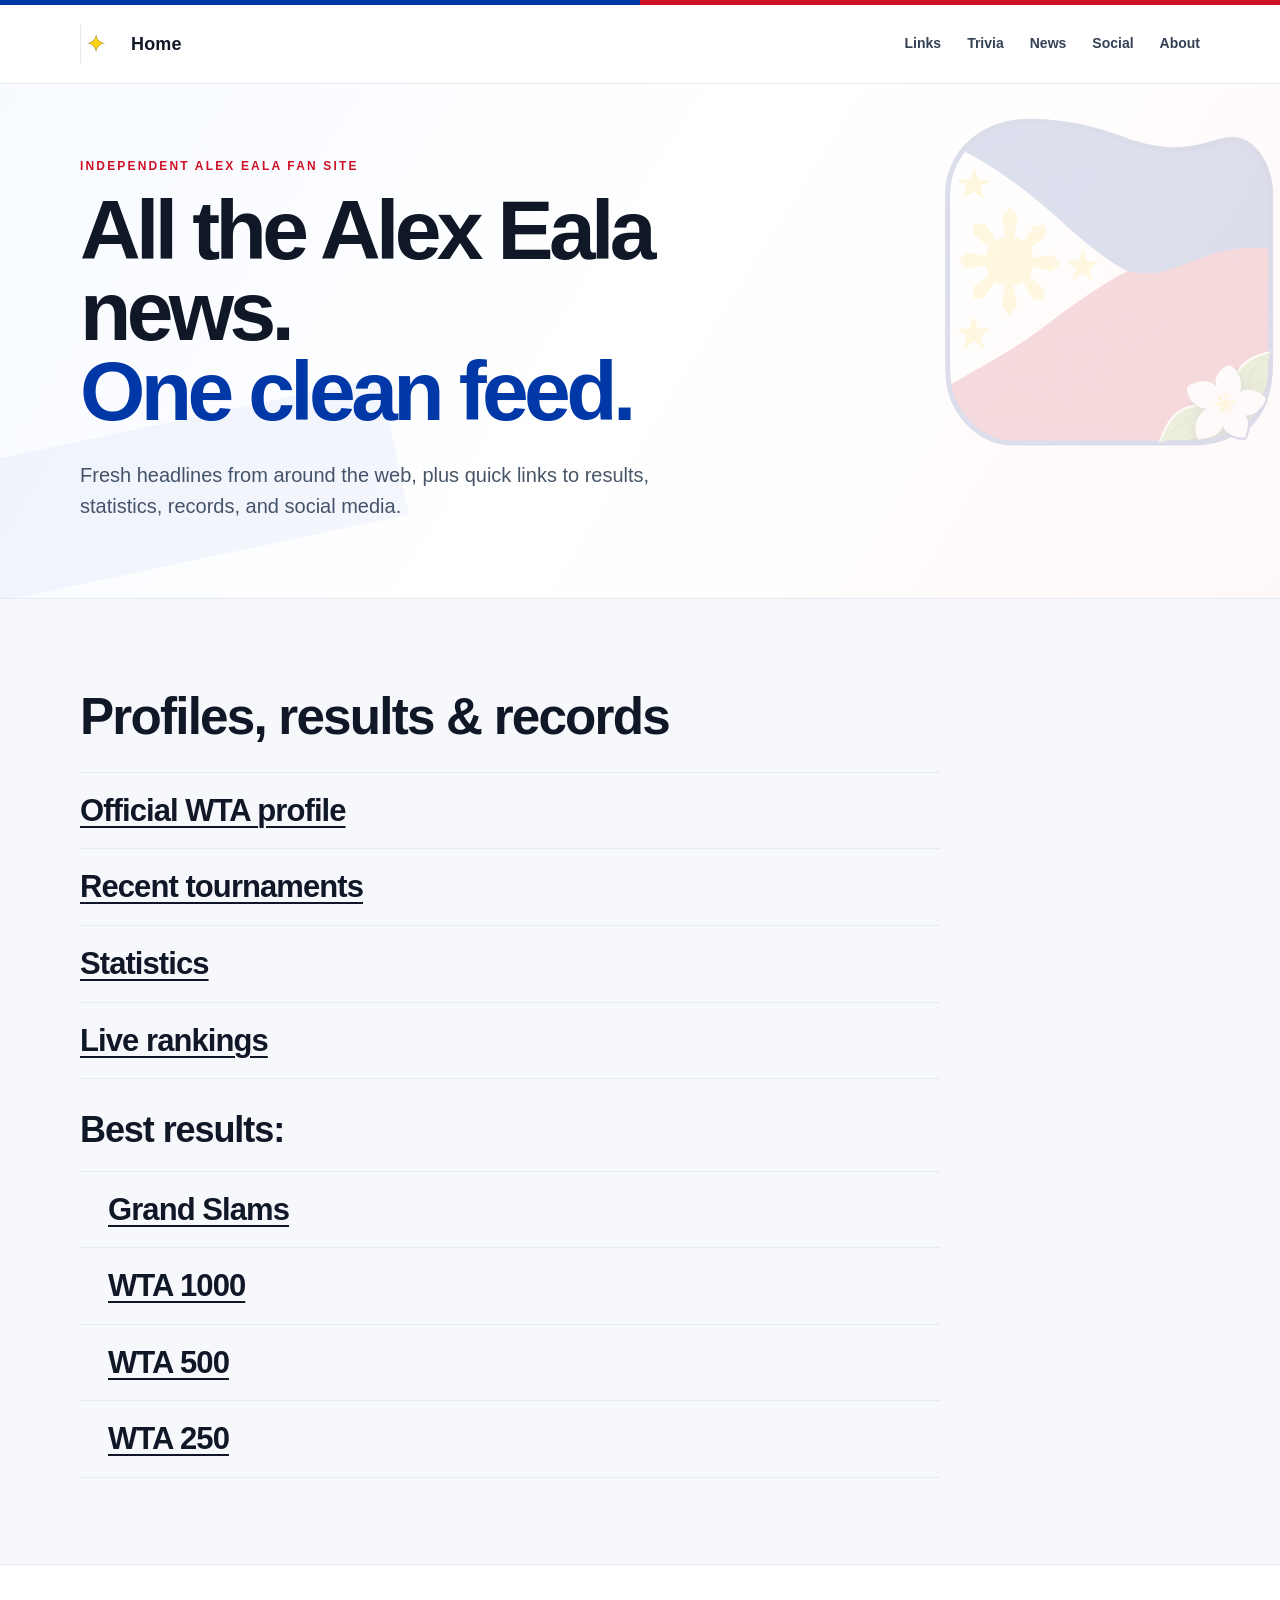
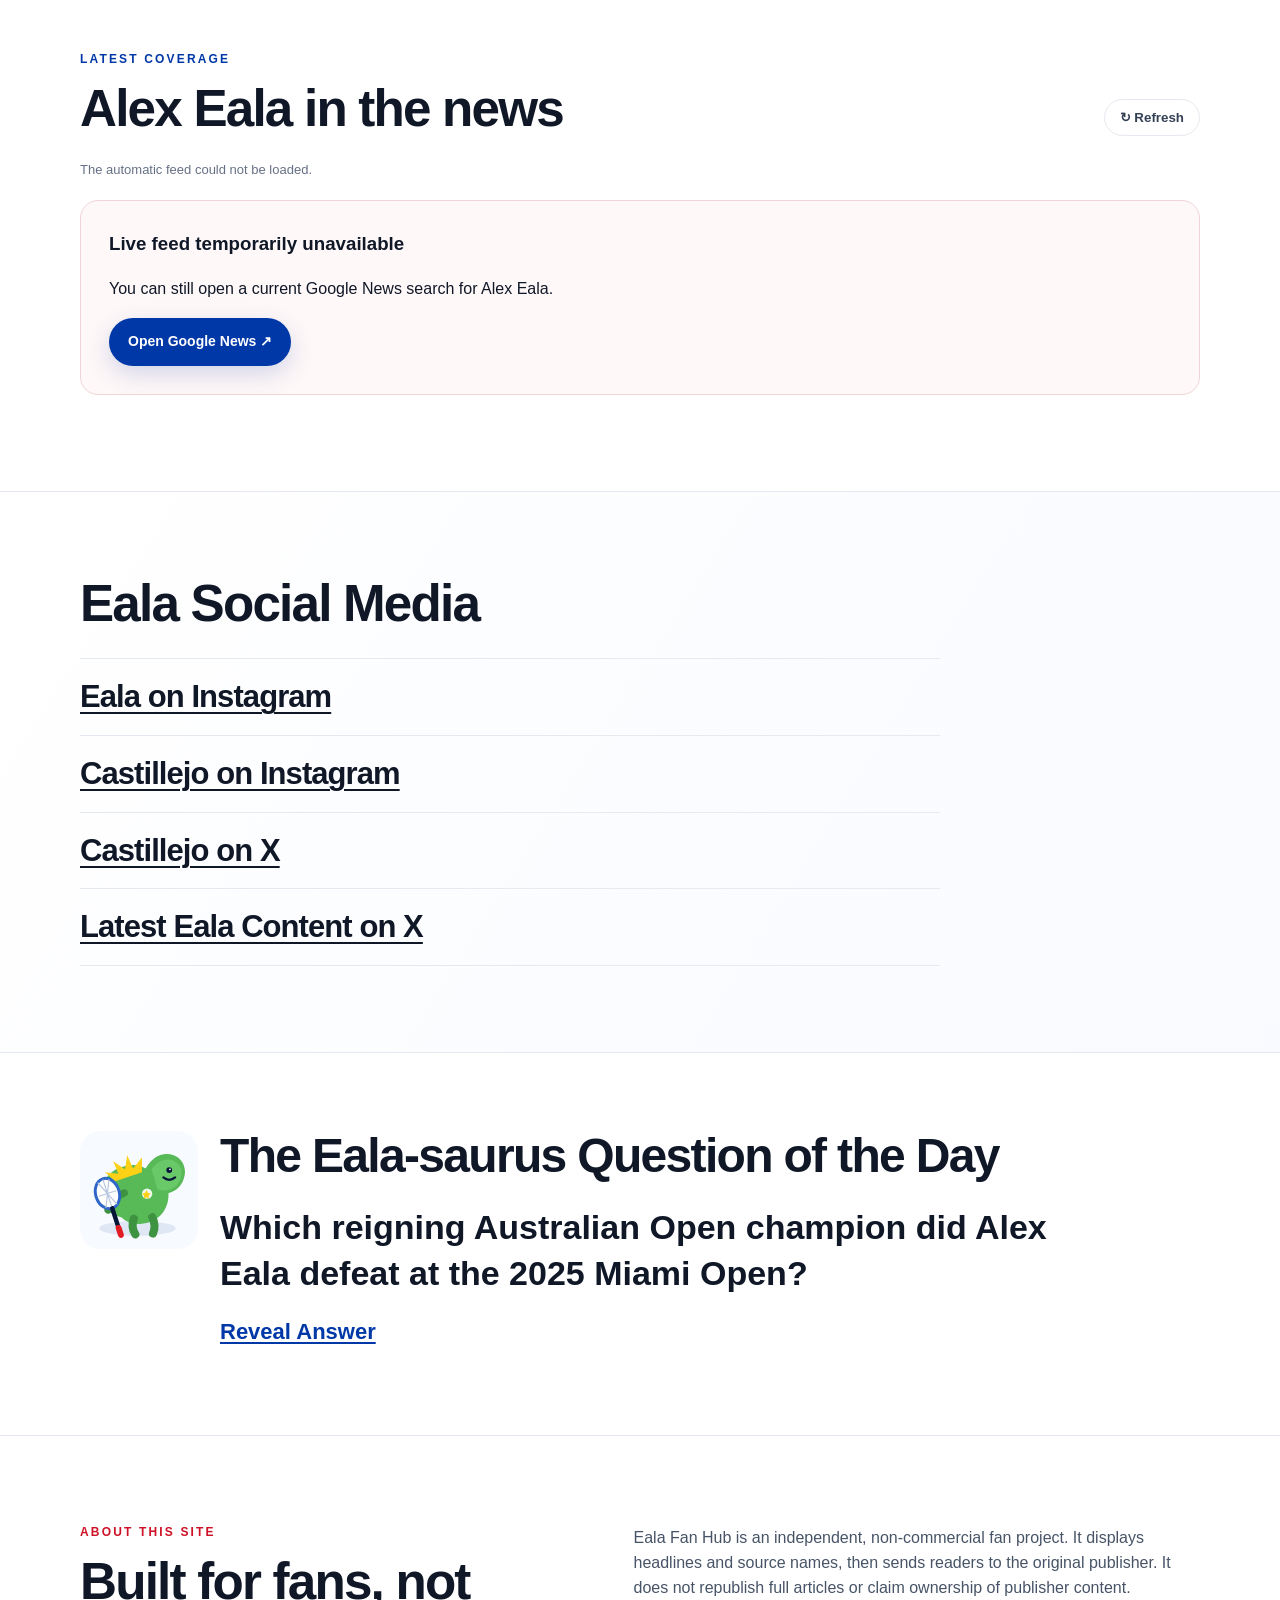
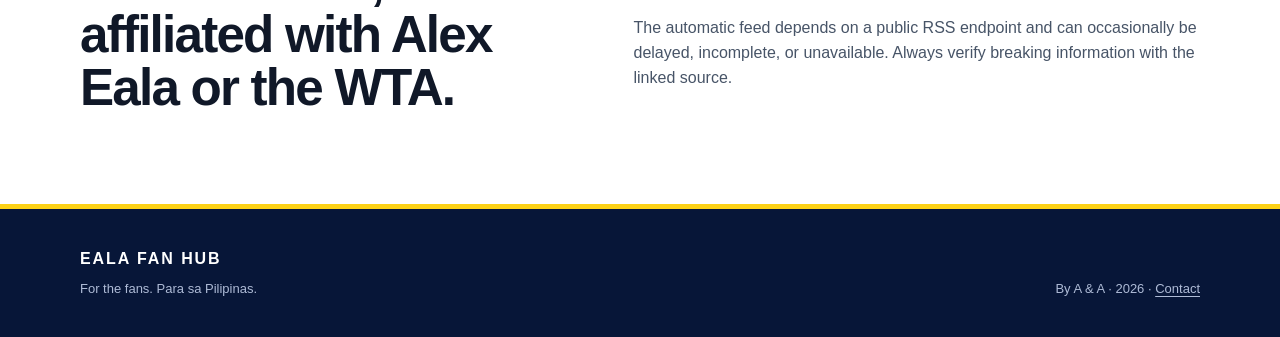
==== index.html @ ad9c4781 "Add files via upload saurus" ====
<!doctype html>
<html lang="en">
<head>
  <meta charset="utf-8" />
  <meta name="viewport" content="width=device-width, initial-scale=1" />
  <meta name="theme-color" content="#0038A8" />
  <meta name="description" content="Eala Fan Hub — an independent, mobile-friendly fan site for Alex Eala news, results, statistics, records, and social links." />
  <meta property="og:title" content="Eala Fan Hub" />
  <meta property="og:description" content="Alex Eala resources and the latest headlines, refreshed automatically." />
  <meta property="og:type" content="website" />
  <title>Eala Fan Hub — Alex Eala News</title>
  <link rel="icon" href="eala-matte-flag-sampaguita-64.png?v=16" type="image/png" sizes="64x64" />
  <link rel="shortcut icon" href="eala-matte-flag-sampaguita-v16.ico?v=16" type="image/x-icon" />
  <link rel="apple-touch-icon" href="eala-matte-flag-sampaguita-180.png?v=16" sizes="180x180" />
  <link rel="manifest" href="site.webmanifest" />
  <link rel="stylesheet" href="styles.css?v=20261027-12" />
</head>
<body>
  <a class="skip-link" href="#main">Skip to content</a>

  <header class="site-header">
    <div class="flag-bar" aria-hidden="true"><span></span><span></span></div>
    <div class="wrap nav-wrap">
      <a class="brand" href="#top" aria-label="Home">
        <span class="brand-mark" aria-hidden="true"><span class="sun">✦</span></span>
        <span class="home-label"><strong>Home</strong></span>
      </a>
      <nav aria-label="Primary navigation">
        <a href="#resources">Links</a>
        <a href="#trivia">Trivia</a>
        <a href="#news">News</a>
        <a href="#social">Social</a>
        <a href="#about">About</a>
      </nav>
    </div>
  </header>

  <main id="main">
    <section class="hero" id="top">
      <div class="wrap hero-grid hero-grid-single">
        <div class="hero-copy">
          <p class="eyebrow">INDEPENDENT ALEX EALA FAN SITE</p>
          <h1>All the Alex Eala news.<br><span>One clean feed.</span></h1>
          <p class="lede">Fresh headlines from around the web, plus quick links to results, statistics, records, and social media.</p>
        </div>
      </div>
    </section>

    <section class="resources-section" id="resources">
      <div class="wrap">
        <div class="section-heading compact">
          <h2>Profiles, results &amp; records</h2>
        </div>

        <div class="simple-link-list resource-links" aria-label="Alex Eala profiles, results and records">
          <a href="https://www.wtatennis.com/players/330332/alexandra-eala" target="_blank" rel="noopener noreferrer">Official WTA profile</a>
          <a href="https://www.espn.com/tennis/player/results/_/id/7759/alexandra-eala" target="_blank" rel="noopener noreferrer">Recent tournaments</a>
          <a href="https://www.wtatennis.com/players/330332/alexandra-eala/stats#main-content" target="_blank" rel="noopener noreferrer">Statistics</a>
          <a href="https://live-tennis.eu/en/wta-live-ranking" target="_blank" rel="noopener noreferrer">Live rankings</a>
          <div class="simple-link-label">Best results:</div>
          <a class="result-level" href="https://www.wtatennis.com/players/330332/alexandra-eala/record" target="_blank" rel="noopener noreferrer">Grand Slams</a>
          <a class="result-level" href="https://www.wtatennis.com/players/330332/alexandra-eala/record?level=wta-1000" target="_blank" rel="noopener noreferrer">WTA 1000</a>
          <a class="result-level" href="https://www.wtatennis.com/players/330332/alexandra-eala/record?level=wta-500" target="_blank" rel="noopener noreferrer">WTA 500</a>
          <a class="result-level" href="https://www.wtatennis.com/players/330332/alexandra-eala/record?level=wta-250" target="_blank" rel="noopener noreferrer">WTA 250</a>
        </div>
      </div>
    </section>

    <section class="news-section" id="news">
      <div class="wrap">
        <div class="section-heading">
          <div>
            <p class="eyebrow blue">LATEST COVERAGE</p>
            <h2>Alex Eala in the news</h2>
          </div>
          <button class="refresh" id="refresh-button" type="button" aria-label="Refresh news">↻ Refresh</button>
        </div>

        <div class="feed-meta" id="feed-meta" aria-live="polite">Fetching the latest headlines…</div>
        <div class="news-grid" id="news-grid" aria-live="polite" aria-busy="true"></div>

        <div class="feed-fallback" id="feed-fallback" hidden>
          <h3>Live feed temporarily unavailable</h3>
          <p>You can still open a current Google News search for Alex Eala.</p>
          <a class="button primary" href="https://news.google.com/search?q=%22Alex%20Eala%22&hl=en-US&gl=US&ceid=US%3Aen" target="_blank" rel="noopener noreferrer">Open Google News ↗</a>
        </div>
      </div>
    </section>

    <section class="social-section simple-social-section" id="social">
      <div class="wrap">
        <div class="section-heading compact">
          <h2>Eala Social Media</h2>
        </div>
        <div class="simple-link-list social-link-list" aria-label="Eala social media">
          <a href="https://www.instagram.com/alex.eala/?hl=en" target="_blank" rel="noopener noreferrer">Eala on Instagram</a>
          <a href="https://www.instagram.com/dyancastillejo/?hl=en" target="_blank" rel="noopener noreferrer">Castillejo on Instagram</a>
          <a href="https://x.com/DYANCASTILLEJO?lang=en" target="_blank" rel="noopener noreferrer">Castillejo on X</a>
          <a href="https://x.com/search?q=eala&amp;src=typed_query&amp;f=live" target="_blank" rel="noopener noreferrer">Latest Eala Content on X</a>
        </div>
      </div>
    </section>


    <section class="daily-trivia-section" id="trivia">
      <div class="wrap daily-trivia-layout">
        <img class="eala-saurus" src="eala-saurus.svg" alt="Eala-saurus mascot">
        <div class="daily-trivia-copy">
          <h2>The Eala-saurus Question of the Day</h2>
          <p class="daily-trivia-question" id="daily-trivia-question"></p>
          <button class="daily-trivia-reveal" id="daily-trivia-reveal" type="button" aria-live="polite">Reveal Answer</button>
        </div>
      </div>
    </section>

    <section class="about-section" id="about">
      <div class="wrap about-grid">
        <div>
          <p class="eyebrow red">ABOUT THIS SITE</p>
          <h2>Built for fans, not affiliated with Alex Eala or the WTA.</h2>
        </div>
        <div class="about-copy">
          <p>Eala Fan Hub is an independent, non-commercial fan project. It displays headlines and source names, then sends readers to the original publisher. It does not republish full articles or claim ownership of publisher content.</p>
          <p>The automatic feed depends on a public RSS endpoint and can occasionally be delayed, incomplete, or unavailable. Always verify breaking information with the linked source.</p>
        </div>
      </div>
    </section>
  </main>

  <footer>
    <div class="wrap footer-grid">
      <div><strong>EALA FAN HUB</strong><p>For the fans. Para sa Pilipinas.</p></div>
      <p>By A &amp; A · <span id="year"></span> · <a href="mailto:AandA.AlexForever@outlook.com">Contact</a></p>
    </div>
  </footer>

  <noscript><div class="noscript">JavaScript is required for the automatic news feed. <a href="https://news.google.com/search?q=%22Alex%20Eala%22">Open Google News instead.</a></div></noscript>
  <script src="app.js?v=20261027-12" defer></script>
</body>
</html>
---- styles.css ----
:root {
  --blue: #0038A8;
  --blue-dark: #00246d;
  --red: #CE1126;
  --yellow: #FCD116;
  --white: #ffffff;
  --ink: #101828;
  --muted: #667085;
  --line: #e6e9ef;
  --surface: #f6f8fb;
  --shadow: 0 16px 50px rgba(16, 24, 40, .10);
  --radius: 22px;
}
* { box-sizing: border-box; }
html { scroll-behavior: smooth; }
body { margin: 0; font-family: Inter, ui-sans-serif, -apple-system, BlinkMacSystemFont, "Segoe UI", sans-serif; color: var(--ink); background: var(--white); line-height: 1.55; }
a { color: inherit; }
.wrap { width: min(1120px, calc(100% - 36px)); margin: 0 auto; }
.skip-link { position: absolute; left: -999px; top: 10px; background: white; padding: 10px 14px; z-index: 100; }
.skip-link:focus { left: 10px; }
.flag-bar { height: 5px; display: grid; grid-template-columns: 1fr 1fr; }
.flag-bar span:first-child { background: var(--blue); }
.flag-bar span:last-child { background: var(--red); }
.site-header { position: sticky; top: 0; z-index: 20; background: rgba(255,255,255,.94); backdrop-filter: blur(12px); border-bottom: 1px solid rgba(230,233,239,.8); }
.nav-wrap { height: 78px; display: flex; align-items: center; justify-content: space-between; gap: 20px; }
.brand { display: inline-flex; align-items: center; gap: 11px; text-decoration: none; }
.brand-mark { width: 40px; height: 40px; display: grid; place-items: center; background: white; clip-path: polygon(0 0, 100% 50%, 0 100%); border: 1px solid var(--line); }
.sun { color: var(--yellow); font-size: 24px; transform: translateX(-4px); text-shadow: 0 0 0 #000; }
.brand strong { display: block; letter-spacing: .14em; font-size: 16px; line-height: 1; }
.brand small { display: block; color: var(--muted); font-weight: 700; letter-spacing: .22em; font-size: 8px; margin-top: 5px; }
nav { display: flex; gap: 26px; }
nav a { text-decoration: none; color: #344054; font-size: 14px; font-weight: 700; }
nav a:hover { color: var(--blue); }
.hero { background: linear-gradient(122deg, #f7faff 0%, #fff 50%, #fff8f8 100%); border-bottom: 1px solid var(--line); overflow: hidden; }
.hero-grid { min-height: 575px; display: grid; grid-template-columns: 1.3fr .7fr; align-items: center; gap: 70px; padding: 76px 0; position: relative; }
.hero-grid::before { content: ""; position: absolute; width: 330px; height: 330px; right: -74px; top: 34px; background: url("eala-matte-flag-sampaguita-512.png") center/contain no-repeat; opacity: .14; filter: saturate(.75) brightness(1.12); }
.hero-grid::after { content: ""; position: absolute; width: 500px; height: 140px; background: var(--blue); opacity: .04; transform: rotate(-12deg); left: -180px; bottom: 30px; }
.eyebrow { margin: 0 0 18px; color: var(--red); font-size: 12px; line-height: 1; font-weight: 900; letter-spacing: .18em; }
.eyebrow.blue { color: var(--blue); }
.eyebrow.yellow { color: #9a7200; }
.eyebrow.red { color: var(--red); }
h1 { margin: 0; font-size: clamp(46px, 7vw, 84px); line-height: .96; letter-spacing: -.055em; max-width: 800px; }
h1 span { color: var(--blue); }
.lede { max-width: 650px; font-size: 20px; color: #475467; margin: 28px 0 0; }
.hero-actions { display: flex; flex-wrap: wrap; gap: 12px; margin-top: 32px; }
.button { display: inline-flex; align-items: center; justify-content: center; min-height: 48px; padding: 0 18px; border-radius: 999px; text-decoration: none; font-weight: 800; font-size: 14px; border: 1px solid transparent; cursor: pointer; }
.button.primary { background: var(--blue); color: white; box-shadow: 0 8px 24px rgba(0,56,168,.18); }
.button.primary:hover { background: var(--blue-dark); }
.button.secondary { background: white; border-color: var(--line); color: #344054; }
.hero-card { position: relative; z-index: 2; background: white; border: 1px solid var(--line); border-radius: var(--radius); box-shadow: var(--shadow); padding: 22px; }
.hero-card-top { display: flex; align-items: center; gap: 9px; padding-bottom: 18px; border-bottom: 1px solid var(--line); font-size: 11px; letter-spacing: .12em; }
.live-dot { width: 9px; height: 9px; border-radius: 50%; background: #12b76a; box-shadow: 0 0 0 4px rgba(18,183,106,.12); }
.status { margin-left: auto; color: var(--muted); letter-spacing: 0; font-weight: 700; }
.hero-stat { display: flex; justify-content: space-between; align-items: baseline; gap: 20px; padding: 18px 0; border-bottom: 1px solid var(--line); }
.hero-stat span { color: var(--muted); font-size: 13px; }
.hero-stat strong { font-size: 16px; text-align: right; }
.hero-card p { margin: 18px 0 0; color: var(--muted); font-size: 12px; }
.news-section { padding: 88px 0 96px; }
.section-heading { display: flex; justify-content: space-between; align-items: end; gap: 20px; margin-bottom: 24px; }
.section-heading.compact { margin-bottom: 28px; }
h2 { margin: 0; font-size: clamp(32px, 4vw, 52px); line-height: 1.03; letter-spacing: -.035em; }
.refresh { border: 1px solid var(--line); background: white; border-radius: 999px; padding: 10px 15px; color: #344054; font-weight: 800; cursor: pointer; }
.refresh:hover { border-color: #cbd1da; }
.refresh:disabled { opacity: .5; cursor: progress; }
.feed-meta { color: var(--muted); font-size: 13px; padding-bottom: 20px; }
.news-grid { display: grid; grid-template-columns: repeat(3, 1fr); gap: 18px; }
.news-card { display: flex; min-height: 255px; flex-direction: column; border: 1px solid var(--line); border-radius: 18px; padding: 22px; text-decoration: none; background: white; transition: transform .18s ease, box-shadow .18s ease, border-color .18s ease; }
.news-card:hover { transform: translateY(-3px); box-shadow: 0 14px 34px rgba(16,24,40,.09); border-color: #d2d6dc; }
.news-card .source { color: var(--blue); font-weight: 900; text-transform: uppercase; letter-spacing: .1em; font-size: 10px; }
.news-card h3 { margin: 15px 0 20px; font-size: 20px; line-height: 1.25; letter-spacing: -.02em; }
.news-card .card-footer { margin-top: auto; display: flex; justify-content: space-between; gap: 10px; align-items: end; color: var(--muted); font-size: 12px; }
.news-card .arrow { color: var(--red); font-size: 18px; font-weight: 900; }
.skeleton { min-height: 255px; border-radius: 18px; background: linear-gradient(90deg,#f3f4f6 25%,#fafafa 37%,#f3f4f6 63%); background-size: 400% 100%; animation: shimmer 1.4s ease infinite; }
@keyframes shimmer { 0% { background-position: 100% 0; } 100% { background-position: 0 0; } }
.feed-fallback { border: 1px solid #f0d5d8; background: #fff8f8; border-radius: 18px; padding: 28px; }
.feed-fallback h3 { margin-top: 0; }
.official-section { padding: 88px 0; background: var(--surface); border-top: 1px solid var(--line); border-bottom: 1px solid var(--line); }
.link-grid { display: grid; grid-template-columns: repeat(3,1fr); gap: 18px; }
.source-card { background: white; border: 1px solid var(--line); border-radius: 18px; padding: 22px; text-decoration: none; }
.source-card span { color: var(--red); font-size: 10px; font-weight: 900; letter-spacing: .14em; }
.source-card strong, .source-card em { display: block; }
.source-card strong { margin-top: 22px; font-size: 20px; }
.source-card em { color: var(--muted); margin-top: 5px; font-style: normal; font-size: 13px; }
.about-section { padding: 90px 0; }
.about-grid { display: grid; grid-template-columns: .9fr 1.1fr; gap: 90px; align-items: start; }
.about-copy { font-size: 16px; color: #475467; }
.about-copy p:first-child { margin-top: 0; }
footer { background: #071638; color: white; padding: 38px 0; border-top: 5px solid var(--yellow); }
.footer-grid { display: flex; justify-content: space-between; gap: 30px; align-items: end; }
footer strong { letter-spacing: .12em; }
footer p { color: #aebbd6; margin: 7px 0 0; font-size: 13px; }
.noscript { position: fixed; bottom: 0; width: 100%; background: #fff3cd; padding: 12px; text-align: center; z-index: 50; }
@media (max-width: 820px) {
  nav { display: none; }
  .hero-grid { grid-template-columns: 1fr; gap: 38px; min-height: 0; padding: 62px 0; }
  .hero-card { max-width: 520px; }
  .news-grid, .link-grid { grid-template-columns: 1fr 1fr; }
  .about-grid { grid-template-columns: 1fr; gap: 30px; }
}
@media (max-width: 560px) {
  .wrap { width: min(100% - 28px, 1120px); }
  .nav-wrap { height: 68px; }
  h1 { font-size: 48px; }
  .lede { font-size: 17px; }
  .hero-actions .button { width: 100%; }
  .hero-card { padding: 18px; }
  .news-section, .official-section, .about-section { padding: 64px 0; }
  .section-heading { align-items: center; }
  .news-grid, .link-grid { grid-template-columns: 1fr; }
  .news-card { min-height: 220px; }
  .footer-grid { display: block; }
  .footer-grid > p { margin-top: 22px; }
}

/* 2026-10 layout update */
.hero-grid-single { grid-template-columns: 1fr; min-height: 470px; max-width: 1120px; }
.hero-grid-single .hero-copy { max-width: 900px; }
.resources-section { padding: 78px 0 86px; background: var(--surface); border-bottom: 1px solid var(--line); }
.resource-grid { display: grid; grid-template-columns: repeat(3, 1fr); gap: 18px; }
.resource-card, .social-card { display: flex; flex-direction: column; min-height: 170px; background: white; border: 1px solid var(--line); border-radius: 18px; padding: 22px; text-decoration: none; transition: transform .18s ease, box-shadow .18s ease, border-color .18s ease; }
.resource-card:hover, .social-card:hover { transform: translateY(-3px); box-shadow: 0 14px 34px rgba(16,24,40,.09); border-color: #d2d6dc; }
.resource-kicker, .social-card span { color: var(--blue); font-size: 10px; font-weight: 900; letter-spacing: .14em; }
.resource-card strong, .resource-card em, .social-card strong, .social-card em { display: block; }
.resource-card strong, .social-card strong { margin-top: 20px; font-size: 20px; line-height: 1.25; }
.resource-card em, .social-card em { color: var(--muted); margin-top: auto; padding-top: 10px; font-style: normal; font-size: 13px; }
.record-group { margin-top: 26px; padding: 24px; background: white; border: 1px solid var(--line); border-radius: 18px; }
.record-label { margin: 0 0 16px; color: var(--ink); font-size: 16px; font-weight: 900; }
.record-links { display: grid; grid-template-columns: repeat(4, 1fr); gap: 10px; }
.record-links a { display: flex; flex-direction: column; gap: 6px; padding: 14px 15px; border-radius: 12px; background: #f8fafc; border: 1px solid var(--line); text-decoration: none; }
.record-links a:hover { border-color: #cbd1da; background: white; }
.record-links span { font-weight: 800; }
.record-links strong { color: var(--blue); font-size: 12px; }
.social-section { padding: 86px 0; background: linear-gradient(122deg, #fff 0%, #f8faff 100%); border-top: 1px solid var(--line); border-bottom: 1px solid var(--line); }
.social-grid { display: grid; grid-template-columns: repeat(4, 1fr); gap: 18px; }
.social-card span { color: var(--red); }

@media (max-width: 820px) {
  .resource-grid { grid-template-columns: 1fr 1fr; }
  .record-links { grid-template-columns: 1fr 1fr; }
  .social-grid { grid-template-columns: 1fr 1fr; }
}

@media (max-width: 560px) {
  .hero-grid-single { min-height: 0; }
  .resources-section, .social-section { padding: 64px 0; }
  .resource-grid, .record-links, .social-grid { grid-template-columns: 1fr; }
  .resource-card, .social-card { min-height: 150px; }
}

/* 2026-10 simplified links + news reliability update */
#resources, #news, #about { scroll-margin-top: 96px; }
.resources-section { padding-top: 92px; }
.simple-link-list {
  max-width: 760px;
  display: flex;
  flex-direction: column;
  border-top: 1px solid var(--line);
}
.simple-link-list a,
.simple-link-label {
  display: block;
  padding: 17px 0;
  border-bottom: 1px solid var(--line);
  font-size: clamp(21px, 2.3vw, 28px);
  line-height: 1.2;
  font-weight: 800;
  letter-spacing: -.02em;
}
.simple-link-list a {
  color: var(--ink);
  text-decoration: none;
}
.simple-link-list a:hover {
  color: var(--blue);
  text-decoration: underline;
  text-underline-offset: 4px;
}
.simple-link-label {
  color: var(--muted);
  font-weight: 900;
  padding-top: 26px;
}
@media (max-width: 560px) {
  #resources, #news, #about { scroll-margin-top: 80px; }
  .resources-section { padding-top: 72px; }
  .simple-link-list a,
  .simple-link-label { padding: 15px 0; }
}

/* 2026-10-23 larger, heavier link lists */
.simple-link-list {
  max-width: 860px;
}
.simple-link-list a,
.simple-link-label {
  padding: 20px 0;
  font-size: clamp(26px, 3vw, 36px);
  line-height: 1.15;
  font-weight: 900;
  letter-spacing: -0.03em;
}
.simple-link-label {
  color: var(--ink);
  padding-top: 30px;
}
@media (max-width: 560px) {
  .simple-link-list a,
  .simple-link-label {
    padding: 17px 0;
    font-size: clamp(23px, 7vw, 30px);
  }
}


/* 2026-10-23 v5: underlined resources, indented tournament records, social section */
#social { scroll-margin-top: 96px; }
.resource-links a {
  text-decoration: underline;
  text-decoration-thickness: 2px;
  text-underline-offset: 5px;
}
.resource-links a.result-level {
  padding-left: 28px;
}
.simple-social-section {
  padding: 86px 0;
  background: linear-gradient(122deg, #fff 0%, #f8faff 100%);
  border-top: 1px solid var(--line);
  border-bottom: 1px solid var(--line);
}
.social-link-list a {
  font-weight: 900;
}
@media (max-width: 560px) {
  #social { scroll-margin-top: 80px; }
  .resource-links a.result-level { padding-left: 20px; }
  .simple-social-section { padding: 64px 0; }
}


/* 2026-10-23 v6: compact link typography, underlined social links, mobile navigation */
.home-label strong {
  display: block;
  letter-spacing: .01em;
  font-size: 18px;
  line-height: 1;
}
.resource-links a,
.social-link-list a {
  font-size: clamp(23px, 2.6vw, 31px);
  font-weight: 850;
}
.social-link-list a {
  text-decoration: underline;
  text-decoration-thickness: 2px;
  text-underline-offset: 5px;
}
@media (max-width: 820px) {
  nav {
    display: flex;
    gap: 16px;
    overflow-x: auto;
    white-space: nowrap;
    scrollbar-width: none;
    -ms-overflow-style: none;
  }
  nav::-webkit-scrollbar { display: none; }
  .nav-wrap {
    gap: 14px;
  }
  .brand {
    flex: 0 0 auto;
  }
  nav a {
    flex: 0 0 auto;
    font-size: 13px;
  }
}
@media (max-width: 560px) {
  .nav-wrap {
    width: min(100% - 18px, 1120px);
    height: 68px;
    gap: 10px;
  }
  .brand-mark {
    width: 32px;
    height: 32px;
  }
  .sun {
    font-size: 20px;
  }
  .home-label strong {
    font-size: 15px;
  }
  nav {
    gap: 12px;
    min-width: 0;
  }
  nav a {
    font-size: 12px;
  }
  .resource-links a,
  .social-link-list a,
  .simple-link-label {
    font-size: clamp(21px, 6vw, 27px);
  }
}
#grid-game{scroll-margin-top:96px}.grid-section{padding:90px 0;background:#fff;border-bottom:1px solid var(--line)}.grid-heading{align-items:end}.grid-intro{max-width:720px;margin:16px 0 0;color:var(--muted);font-size:16px;line-height:1.6}.grid-score{flex:0 0 auto;min-width:104px;padding:15px 18px;border:1px solid var(--line);border-radius:16px;text-align:center;background:var(--surface)}.grid-score strong{display:block;color:var(--blue);font-size:27px}.grid-score span{color:var(--muted);font-size:11px;font-weight:800;text-transform:uppercase}.trivia-grid-shell{overflow-x:auto}.trivia-grid{min-width:780px;display:grid;grid-template-columns:130px repeat(3,1fr);grid-template-rows:92px repeat(3,190px);border:1px solid var(--line);border-radius:20px;overflow:hidden;background:var(--line);gap:1px}.grid-corner,.grid-col-head,.grid-row-head{background:#071638;color:#fff;padding:18px}.grid-corner{display:flex;flex-direction:column;justify-content:space-between}.grid-corner span,.grid-row-head span,.grid-col-head span{color:#9fb4e2;font-size:10px;font-weight:900;letter-spacing:.14em}.grid-col-head{display:flex;flex-direction:column;justify-content:center;text-align:center}.grid-col-head strong{margin-top:5px;font-size:18px}.grid-row-head{display:flex;flex-direction:column;justify-content:center}.grid-row-head strong{margin-top:7px;font-size:17px}.trivia-cell{position:relative;border:0;padding:24px;background:#fff;color:var(--ink);text-align:left;cursor:pointer;font:inherit}.trivia-cell:hover{background:#f8faff}.cell-number{position:absolute;top:14px;right:15px;color:#c8ced8;font-size:11px;font-weight:900}.cell-clue{display:block;padding-top:16px;font-size:16px;line-height:1.38;font-weight:750}.cell-answer{display:none;margin-top:13px;font-size:18px;font-weight:900}.trivia-cell.correct{background:#edf8f1}.trivia-cell.correct .cell-clue,.trivia-cell.revealed .cell-clue{font-size:12px;color:var(--muted)}.trivia-cell.correct .cell-answer,.trivia-cell.revealed .cell-answer{display:block}.trivia-cell.correct .cell-answer{color:#087443}.trivia-cell.revealed{background:#fff8e6}.trivia-cell.revealed .cell-answer{color:#8a5a00}.grid-controls{display:flex;align-items:center;gap:12px;flex-wrap:wrap;margin-top:20px}.grid-status{color:var(--muted);font-size:13px;font-weight:700}.grid-note{margin:18px 0 0;color:var(--muted);font-size:12px}.answer-dialog{width:min(92vw,560px);border:0;border-radius:22px;padding:0;box-shadow:0 28px 90px rgba(7,22,56,.24)}.answer-dialog::backdrop{background:rgba(7,22,56,.62)}.answer-card{position:relative;padding:30px}.answer-card h3{margin:8px 40px 24px 0;font-size:25px}.answer-card label{display:block;margin-bottom:8px;font-size:12px;font-weight:900;text-transform:uppercase}.answer-card input{width:100%;border:1px solid #cfd5df;border-radius:12px;padding:14px 15px;font:inherit;font-size:17px}.dialog-close{position:absolute;top:18px;right:20px;border:0;background:transparent;font-size:30px;cursor:pointer}.answer-feedback{min-height:22px;margin:10px 0;font-size:13px;font-weight:800}.answer-feedback.good{color:#087443}.answer-feedback.bad{color:var(--red)}.answer-actions{display:flex;gap:10px}@media(max-width:560px){#grid-game{scroll-margin-top:80px}.grid-section{padding:64px 0}.grid-heading{align-items:flex-start}.trivia-grid{min-width:680px;grid-template-columns:110px repeat(3,1fr);grid-template-rows:82px repeat(3,172px)}.trivia-cell{padding:18px}.cell-clue{font-size:14px}.answer-card{padding:24px}.answer-actions{flex-direction:column}.answer-actions .button{width:100%}}
.daily-grid-meta{margin:10px 0 0;color:var(--blue);font-size:13px;font-weight:850;letter-spacing:.02em}

/* Person-only Immaculate Grid */
.trivia-grid{grid-template-columns:180px repeat(3,1fr);grid-template-rows:150px repeat(3,190px)}
.grid-col-head,.grid-row-head{font-size:14px;line-height:1.35;font-weight:800;overflow-wrap:anywhere}
.grid-corner{justify-content:center;text-align:center}
.trivia-cell{text-align:center;display:flex;align-items:center;justify-content:center}
.cell-question{font-size:48px;font-weight:900;color:var(--blue)}
.cell-answer{margin-top:0;font-size:18px;font-weight:900}
.trivia-cell.correct .cell-answer,.trivia-cell.revealed .cell-answer{display:block}
@media(max-width:560px){.trivia-grid{min-width:760px;grid-template-columns:160px repeat(3,1fr);grid-template-rows:145px repeat(3,172px)}}


/* 2026-10-27 daily trivia */
#trivia { scroll-margin-top: 96px; }
.daily-trivia-section {
  padding: 78px 0 86px;
  background: #fff;
  border-bottom: 1px solid var(--line);
}
.daily-trivia-layout {
  display: flex;
  align-items: flex-start;
  gap: 22px;
}
.eala-saurus {
  width: 118px;
  height: 118px;
  flex: 0 0 118px;
  object-fit: contain;
}
.daily-trivia-copy {
  min-width: 0;
}
.daily-trivia-section h2 {
  margin: 0 0 24px;
  font-size: clamp(30px, 4vw, 48px);
  line-height: 1.05;
  letter-spacing: -.035em;
}
.daily-trivia-question {
  display: block;
  width: min(100%, 900px);
  padding: 0;
  border: 0;
  background: transparent;
  color: var(--ink);
  font: inherit;
  font-size: clamp(22px, 3vw, 34px);
  line-height: 1.35;
  font-weight: 800;
  text-align: left;
  cursor: default;
  margin: 0 0 18px;
}
.daily-trivia-reveal {
  padding: 0;
  border: 0;
  background: transparent;
  color: var(--blue);
  font: inherit;
  font-size: 22px;
  font-weight: 800;
  text-decoration: underline;
  text-underline-offset: 3px;
  cursor: pointer;
}
.daily-trivia-reveal:hover,
.daily-trivia-reveal:focus-visible {
  color: var(--ink);
}
.daily-trivia-reveal.is-revealed,
.daily-trivia-reveal.is-revealed:disabled {
  color: var(--ink);
  text-decoration: none;
  cursor: default;
  opacity: 1;
}
footer a {
  color: inherit;
  text-decoration: underline;
  text-underline-offset: 3px;
}
@media (max-width: 560px) {
  #trivia { scroll-margin-top: 80px; }
  .daily-trivia-section { padding: 62px 0 68px; }
  .daily-trivia-layout { gap: 14px; }
  .eala-saurus { width: 84px; height: 84px; flex-basis: 84px; }
  .daily-trivia-reveal { font-size: 20px; }
}
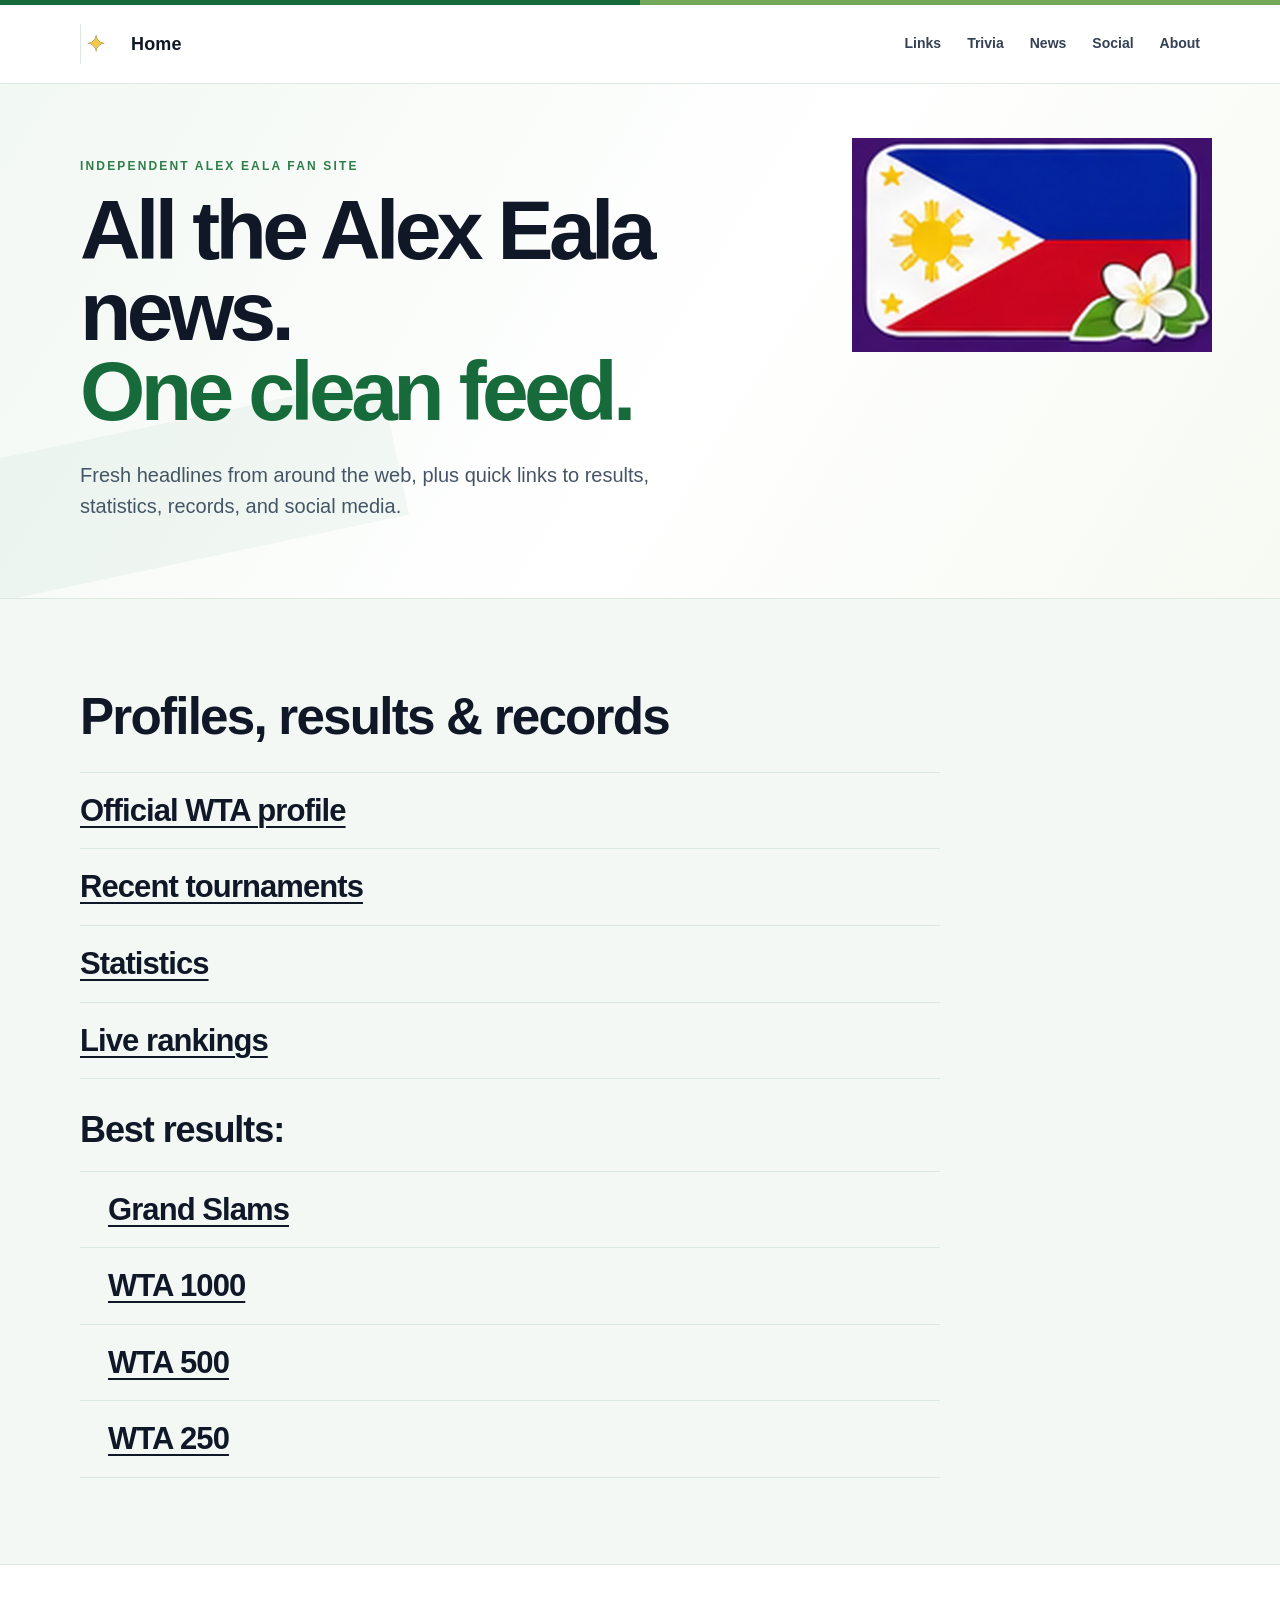
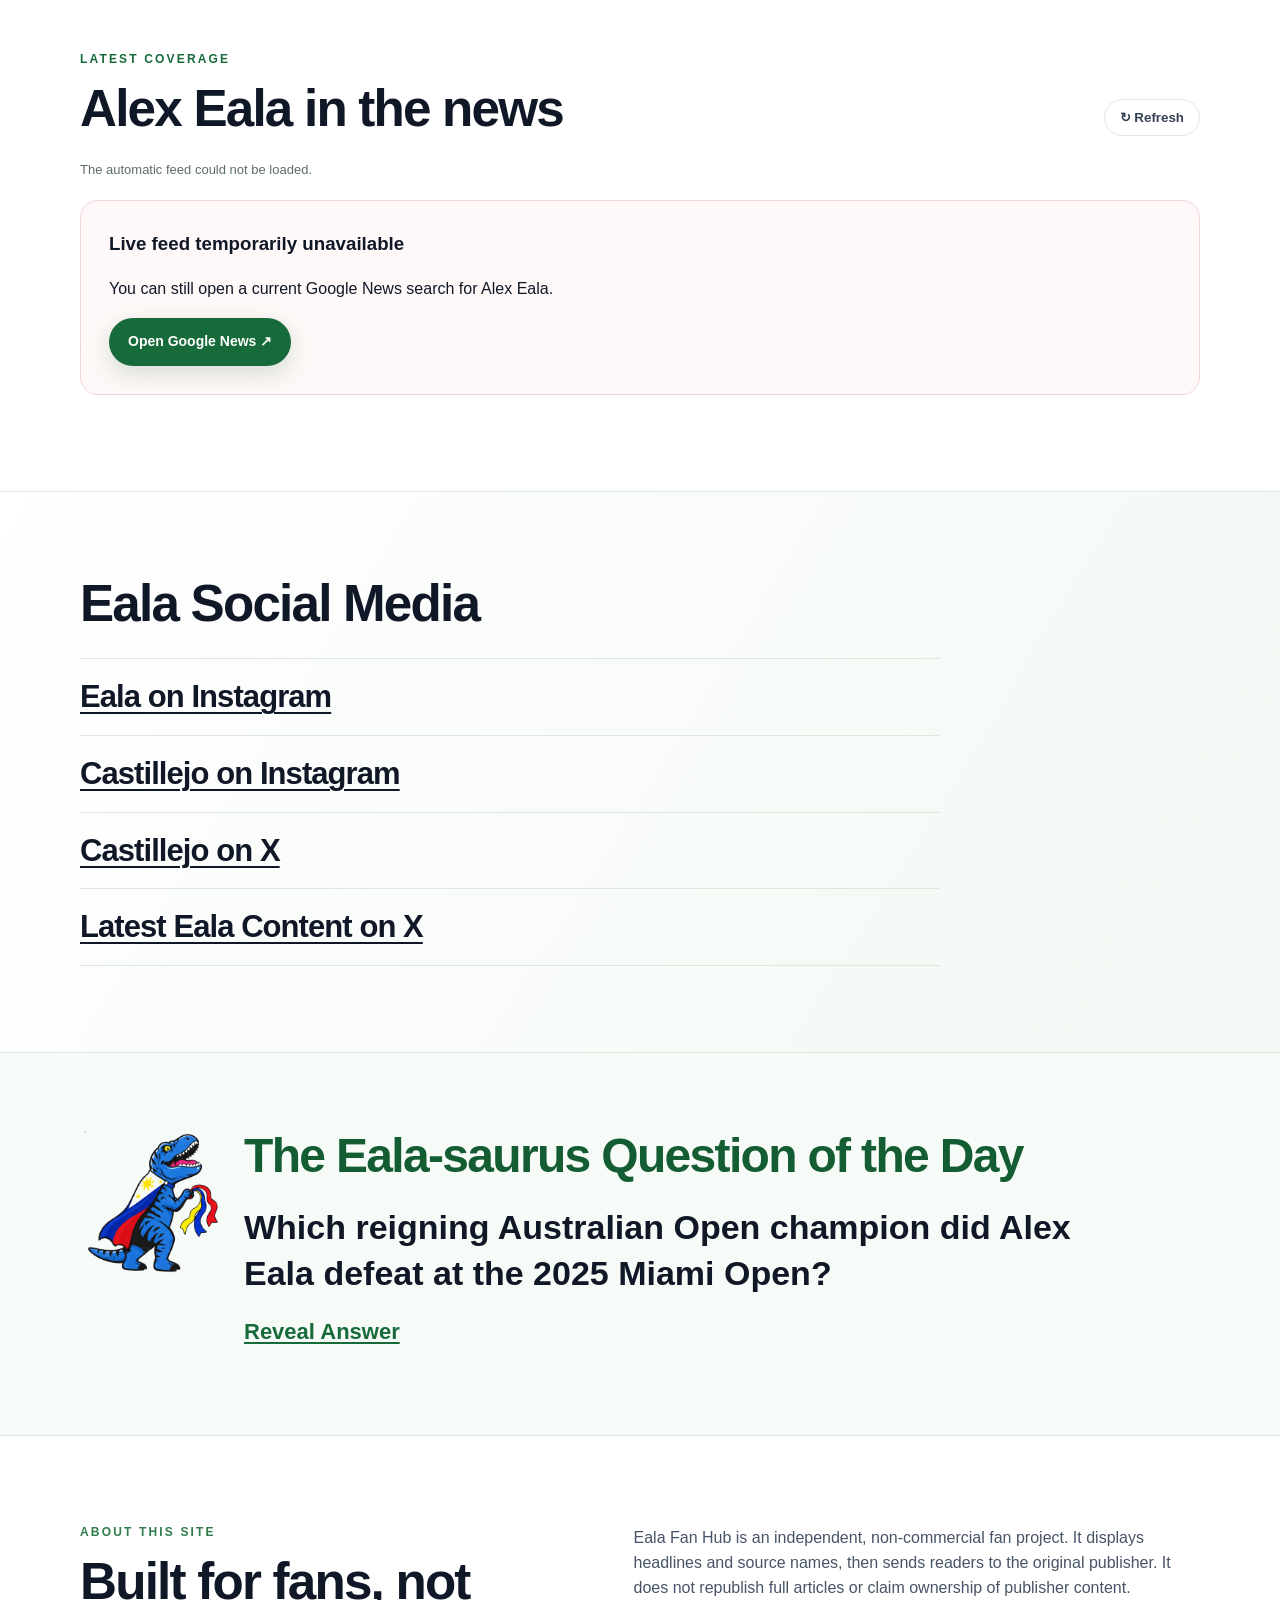
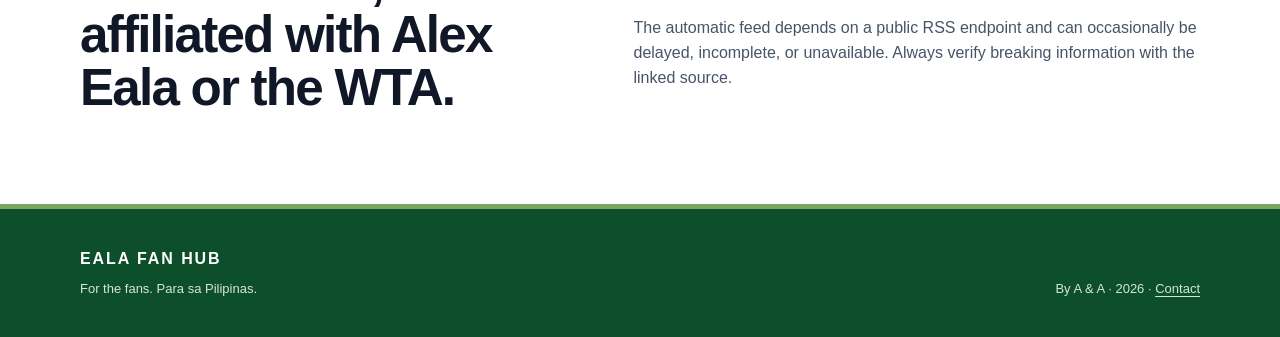
==== commit bfb0b593: "Add files via upload major update" ====
--- a/index.html
+++ b/index.html
@@ -3,17 +3,17 @@
 <head>
   <meta charset="utf-8" />
   <meta name="viewport" content="width=device-width, initial-scale=1" />
-  <meta name="theme-color" content="#0038A8" />
+  <meta name="theme-color" content="#176b3a" />
   <meta name="description" content="Eala Fan Hub — an independent, mobile-friendly fan site for Alex Eala news, results, statistics, records, and social links." />
   <meta property="og:title" content="Eala Fan Hub" />
   <meta property="og:description" content="Alex Eala resources and the latest headlines, refreshed automatically." />
   <meta property="og:type" content="website" />
   <title>Eala Fan Hub — Alex Eala News</title>
-  <link rel="icon" href="eala-matte-flag-sampaguita-64.png?v=16" type="image/png" sizes="64x64" />
-  <link rel="shortcut icon" href="eala-matte-flag-sampaguita-v16.ico?v=16" type="image/x-icon" />
-  <link rel="apple-touch-icon" href="eala-matte-flag-sampaguita-180.png?v=16" sizes="180x180" />
+  <link rel="icon" href="eala-flag-sampaguita-v19-64.png?v=19" type="image/png" sizes="64x64" />
+  <link rel="shortcut icon" href="eala-flag-sampaguita-v19.ico?v=19" type="image/x-icon" />
+  <link rel="apple-touch-icon" href="eala-flag-sampaguita-v19-180.png?v=19" sizes="180x180" />
   <link rel="manifest" href="site.webmanifest" />
-  <link rel="stylesheet" href="styles.css?v=20261027-12" />
+  <link rel="stylesheet" href="styles.css?v=20261027-19" />
 </head>
 <body>
   <a class="skip-link" href="#main">Skip to content</a>
@@ -104,7 +104,7 @@
 
     <section class="daily-trivia-section" id="trivia">
       <div class="wrap daily-trivia-layout">
-        <img class="eala-saurus" src="eala-saurus.svg" alt="Eala-saurus mascot">
+        <img class="eala-saurus" src="eala-saurus-cartoon.png" alt="Eala-saurus mascot">
         <div class="daily-trivia-copy">
           <h2>The Eala-saurus Question of the Day</h2>
           <p class="daily-trivia-question" id="daily-trivia-question"></p>
@@ -135,6 +135,6 @@
   </footer>
 
   <noscript><div class="noscript">JavaScript is required for the automatic news feed. <a href="https://news.google.com/search?q=%22Alex%20Eala%22">Open Google News instead.</a></div></noscript>
-  <script src="app.js?v=20261027-12" defer></script>
+  <script src="app.js?v=20261027-19" defer></script>
 </body>
 </html>
--- a/styles.css
+++ b/styles.css
@@ -33,7 +33,7 @@
 nav a:hover { color: var(--blue); }
 .hero { background: linear-gradient(122deg, #f7faff 0%, #fff 50%, #fff8f8 100%); border-bottom: 1px solid var(--line); overflow: hidden; }
 .hero-grid { min-height: 575px; display: grid; grid-template-columns: 1.3fr .7fr; align-items: center; gap: 70px; padding: 76px 0; position: relative; }
-.hero-grid::before { content: ""; position: absolute; width: 330px; height: 330px; right: -74px; top: 34px; background: url("eala-matte-flag-sampaguita-512.png") center/contain no-repeat; opacity: .14; filter: saturate(.75) brightness(1.12); }
+.hero-grid::before { content: ""; position: absolute; width: 360px; height: 214px; right: -12px; top: 54px; background: url("eala-flag-sampaguita-rect.png") center/contain no-repeat; opacity: 1; filter: none; }
 .hero-grid::after { content: ""; position: absolute; width: 500px; height: 140px; background: var(--blue); opacity: .04; transform: rotate(-12deg); left: -180px; bottom: 30px; }
 .eyebrow { margin: 0 0 18px; color: var(--red); font-size: 12px; line-height: 1; font-weight: 900; letter-spacing: .18em; }
 .eyebrow.blue { color: var(--blue); }
@@ -332,9 +332,9 @@
   gap: 22px;
 }
 .eala-saurus {
-  width: 118px;
-  height: 118px;
-  flex: 0 0 118px;
+  width: 142px;
+  height: 142px;
+  flex: 0 0 142px;
   object-fit: contain;
 }
 .daily-trivia-copy {
@@ -393,6 +393,34 @@
   #trivia { scroll-margin-top: 80px; }
   .daily-trivia-section { padding: 62px 0 68px; }
   .daily-trivia-layout { gap: 14px; }
-  .eala-saurus { width: 84px; height: 84px; flex-basis: 84px; }
+  .eala-saurus { width: 96px; height: 96px; flex-basis: 96px; }
   .daily-trivia-reveal { font-size: 20px; }
 }
+
+/* v19: tennis-green visual system */
+:root {
+  --blue: #176b3a;
+  --blue-dark: #0d4f2a;
+  --red: #2f7d4a;
+  --yellow: #f2c94c;
+  --line: #dce9df;
+  --surface: #f3f8f4;
+  --muted: #5d7063;
+}
+.flag-bar span:first-child { background: #176b3a; }
+.flag-bar span:last-child { background: #74a85b; }
+.site-header { border-bottom-color: rgba(220,233,223,.9); }
+nav a:hover, .eyebrow.blue, h1 span, .news-card .source,
+.resource-kicker, .social-card span, .record-links strong,
+.simple-link-list a:hover, .daily-trivia-reveal { color: var(--blue); }
+.hero { background: linear-gradient(122deg, #f2f8f3 0%, #fff 55%, #f6faf2 100%); }
+.hero-grid::after { background: var(--blue); }
+.button.primary { background: var(--blue); box-shadow: 0 8px 24px rgba(23,107,58,.18); }
+.button.primary:hover { background: var(--blue-dark); }
+.news-card:hover { border-color: #b9d3c0; box-shadow: 0 14px 34px rgba(23,107,58,.09); }
+.news-card .arrow { color: #4c8b50; }
+.simple-social-section, .social-section { background: linear-gradient(122deg, #fff 0%, #f2f8f3 100%); }
+.daily-trivia-section { background: #f7fbf7; }
+.daily-trivia-section h2 { color: #145c32; }
+footer { background: #0d4f2a; border-top-color: #78a85e; }
+footer p { color: #d5e6d9; }
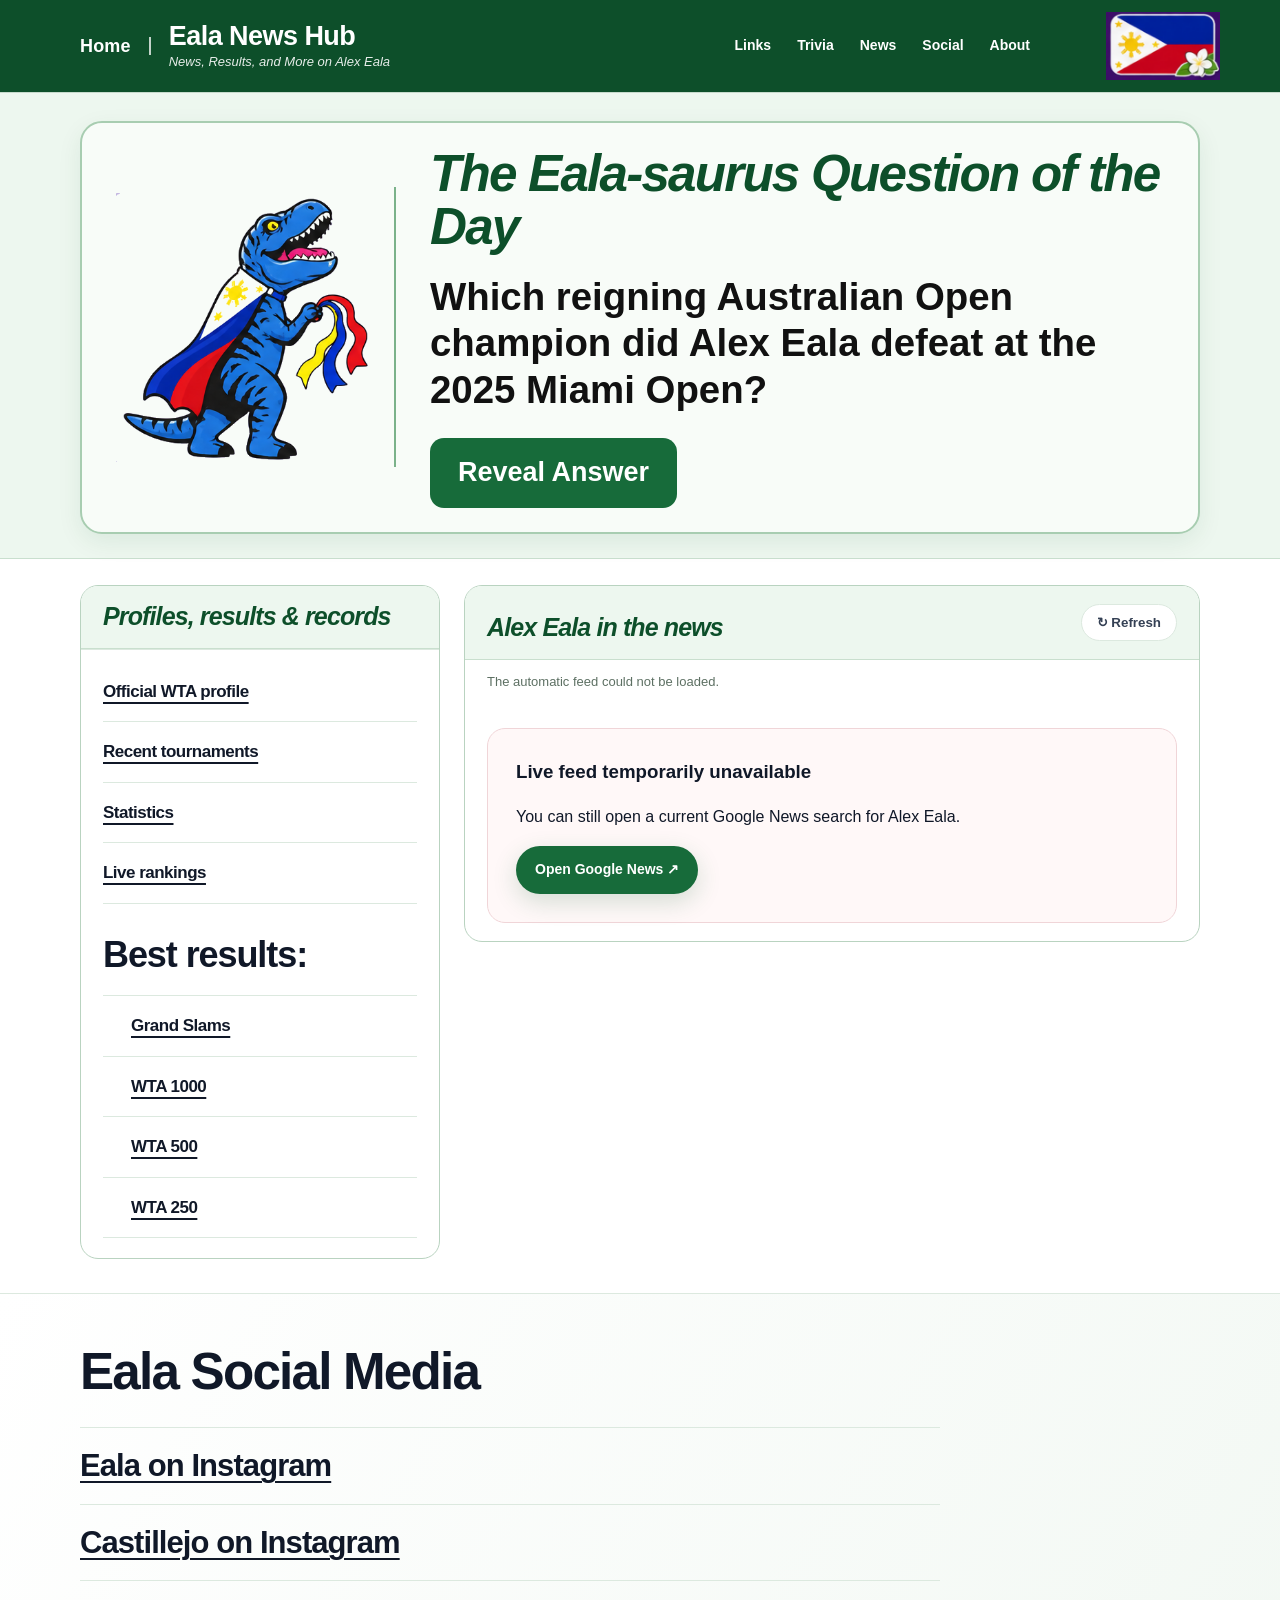
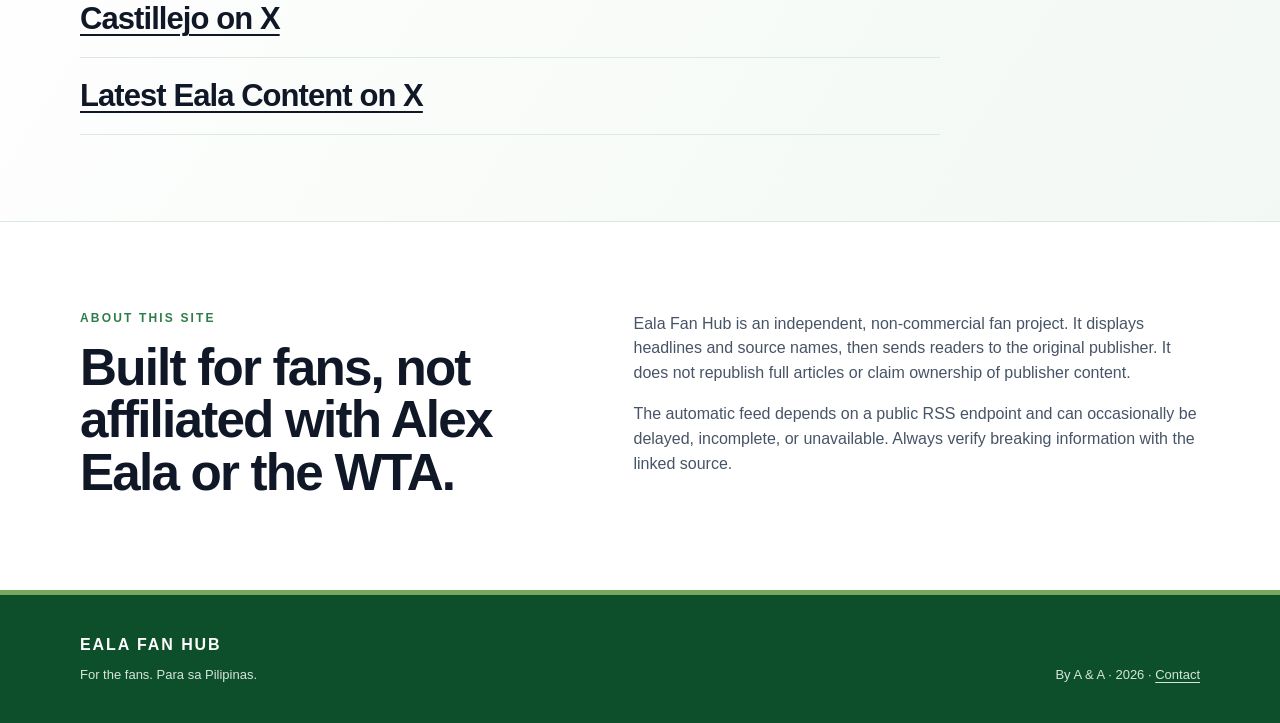
==== commit 30bb166f: "Add files via upload new design" ====
--- a/index.html
+++ b/index.html
@@ -13,7 +13,7 @@
   <link rel="shortcut icon" href="eala-flag-sampaguita-v19.ico?v=19" type="image/x-icon" />
   <link rel="apple-touch-icon" href="eala-flag-sampaguita-v19-180.png?v=19" sizes="180x180" />
   <link rel="manifest" href="site.webmanifest" />
-  <link rel="stylesheet" href="styles.css?v=20261027-19" />
+  <link rel="stylesheet" href="styles.css?v=20261027-20" />
 </head>
 <body>
   <a class="skip-link" href="#main">Skip to content</a>
@@ -23,7 +23,7 @@
     <div class="wrap nav-wrap">
       <a class="brand" href="#top" aria-label="Home">
         <span class="brand-mark" aria-hidden="true"><span class="sun">✦</span></span>
-        <span class="home-label"><strong>Home</strong></span>
+        <span class="home-label"><strong>Home</strong></span><span class="site-title"><strong>Eala News Hub</strong><em>News, Results, and More on Alex Eala</em></span>
       </a>
       <nav aria-label="Primary navigation">
         <a href="#resources">Links</a>
@@ -46,6 +46,17 @@
       </div>
     </section>
 
+    <section class="daily-trivia-section" id="trivia">
+      <div class="wrap daily-trivia-layout">
+        <img class="eala-saurus" src="eala-saurus-cartoon.png" alt="Eala-saurus mascot">
+        <div class="daily-trivia-copy">
+          <h2>The Eala-saurus Question of the Day</h2>
+          <p class="daily-trivia-question" id="daily-trivia-question"></p>
+          <button class="daily-trivia-reveal" id="daily-trivia-reveal" type="button" aria-live="polite">Reveal Answer</button>
+        </div>
+      </div>
+    </section>
+    <div class="selected-content-grid wrap">
     <section class="resources-section" id="resources">
       <div class="wrap">
         <div class="section-heading compact">
@@ -65,7 +76,6 @@
         </div>
       </div>
     </section>
-
     <section class="news-section" id="news">
       <div class="wrap">
         <div class="section-heading">
@@ -86,7 +96,7 @@
         </div>
       </div>
     </section>
-
+    </div>
     <section class="social-section simple-social-section" id="social">
       <div class="wrap">
         <div class="section-heading compact">
@@ -97,18 +107,6 @@
           <a href="https://www.instagram.com/dyancastillejo/?hl=en" target="_blank" rel="noopener noreferrer">Castillejo on Instagram</a>
           <a href="https://x.com/DYANCASTILLEJO?lang=en" target="_blank" rel="noopener noreferrer">Castillejo on X</a>
           <a href="https://x.com/search?q=eala&amp;src=typed_query&amp;f=live" target="_blank" rel="noopener noreferrer">Latest Eala Content on X</a>
-        </div>
-      </div>
-    </section>
-
-
-    <section class="daily-trivia-section" id="trivia">
-      <div class="wrap daily-trivia-layout">
-        <img class="eala-saurus" src="eala-saurus-cartoon.png" alt="Eala-saurus mascot">
-        <div class="daily-trivia-copy">
-          <h2>The Eala-saurus Question of the Day</h2>
-          <p class="daily-trivia-question" id="daily-trivia-question"></p>
-          <button class="daily-trivia-reveal" id="daily-trivia-reveal" type="button" aria-live="polite">Reveal Answer</button>
         </div>
       </div>
     </section>
@@ -135,6 +133,6 @@
   </footer>
 
   <noscript><div class="noscript">JavaScript is required for the automatic news feed. <a href="https://news.google.com/search?q=%22Alex%20Eala%22">Open Google News instead.</a></div></noscript>
-  <script src="app.js?v=20261027-19" defer></script>
+  <script src="app.js?v=20261027-20" defer></script>
 </body>
 </html>
--- a/styles.css
+++ b/styles.css
@@ -424,3 +424,65 @@
 .daily-trivia-section h2 { color: #145c32; }
 footer { background: #0d4f2a; border-top-color: #78a85e; }
 footer p { color: #d5e6d9; }
+
+/* v20: screenshot-inspired green selected layout */
+.site-header { background:#0d4f2a; color:#fff; position:sticky; top:0; z-index:30; }
+.flag-bar { display:none; }
+.nav-wrap { min-height:92px; }
+.brand { color:#fff; gap:18px; }
+.brand-mark { display:none; }
+.home-label { padding-right:18px; border-right:2px solid rgba(255,255,255,.75); font-size:18px; }
+.site-title { display:flex; flex-direction:column; line-height:1.05; }
+.site-title strong { font-size:27px; letter-spacing:-.02em; }
+.site-title em { margin-top:5px; font-size:13px; font-weight:500; font-style:italic; opacity:.9; }
+nav a { color:#fff; }
+nav a:hover { color:#d7f0dd; }
+.hero { display:none; }
+
+.daily-trivia-section { padding:28px 0 24px; background:#edf7ef; border-bottom:1px solid #c9dfce; }
+.daily-trivia-layout { max-width:1180px; min-height:320px; padding:24px 34px; gap:34px; align-items:center; background:#f8fcf8; border:2px solid #a8cdb1; border-radius:22px; box-shadow:0 8px 24px rgba(13,79,42,.08); }
+.eala-saurus { width:280px; height:280px; flex:0 0 280px; object-fit:contain; border-right:2px solid #7bb28a; padding-right:26px; }
+.daily-trivia-copy { min-width:0; }
+.daily-trivia-section h2 { margin:0 0 20px; color:#0d4f2a; font-size:clamp(32px,4vw,56px); line-height:1.04; font-style:italic; letter-spacing:-.035em; }
+.daily-trivia-question { margin:0 0 24px; font-size:clamp(24px,3vw,40px); line-height:1.22; color:#111; }
+.daily-trivia-reveal { display:inline-block; padding:14px 28px; border-radius:14px; background:#176b3a; color:#fff !important; font-size:27px; font-weight:900; text-decoration:none; }
+.daily-trivia-reveal:hover,.daily-trivia-reveal:focus-visible { background:#0d4f2a; color:#fff; }
+.daily-trivia-reveal.is-revealed,.daily-trivia-reveal.is-revealed:disabled { background:transparent; color:#0d4f2a !important; padding-left:0; }
+
+.selected-content-grid { display:grid; grid-template-columns:360px minmax(0,1fr); gap:24px; padding-top:26px; padding-bottom:34px; align-items:start; }
+.selected-content-grid .resources-section,.selected-content-grid .news-section { padding:0; border:1px solid #b9d3c0; border-radius:18px; overflow:hidden; background:#fff; }
+.selected-content-grid .resources-section .wrap,.selected-content-grid .news-section .wrap { width:auto; max-width:none; padding:0; }
+.selected-content-grid .section-heading { margin:0; padding:18px 22px; background:#edf7ef; border-bottom:1px solid #c9dfce; }
+.selected-content-grid .section-heading h2 { color:#0d4f2a; font-size:25px; font-style:italic; }
+.selected-content-grid .section-heading .eyebrow { display:none; }
+.resource-links { padding:12px 22px 20px; }
+.resource-links a { font-size:17px; }
+.selected-content-grid .feed-meta { padding:12px 22px 0; }
+.selected-content-grid .news-grid { grid-template-columns:1fr; gap:0; padding:0 22px 18px; }
+.selected-content-grid .news-card { min-height:0; border:0; border-bottom:1px solid #dce9df; border-radius:0; padding:18px 0; box-shadow:none; }
+.selected-content-grid .news-card:hover { transform:none; box-shadow:none; }
+.selected-content-grid .news-card h3 { margin:7px 0 9px; font-size:20px; }
+.selected-content-grid .feed-fallback { margin:18px 22px; }
+.refresh { margin-right:0; }
+
+.site-header::after { content:""; width:154px; height:68px; flex:none; position:absolute; right:max(20px,calc((100vw - 1200px)/2)); top:12px; background:url('eala-flag-sampaguita-rect.png') center/contain no-repeat; }
+.nav-wrap nav { padding-right:170px; }
+
+.simple-social-section { padding-top:52px; }
+@media(max-width:900px){
+  .site-title { display:none; }
+  .site-header::after { width:110px; height:50px; top:20px; }
+  .nav-wrap nav { padding-right:115px; }
+  .daily-trivia-layout { min-height:0; }
+  .eala-saurus { width:190px; height:190px; flex-basis:190px; }
+  .selected-content-grid { grid-template-columns:1fr; }
+}
+@media(max-width:650px){
+  .nav-wrap { min-height:76px; }
+  .site-header::after { display:none; }
+  .nav-wrap nav { padding-right:0; }
+  .daily-trivia-layout { flex-direction:column; padding:20px; text-align:left; }
+  .eala-saurus { width:150px; height:150px; flex-basis:150px; border-right:0; border-bottom:2px solid #7bb28a; padding:0 0 14px; }
+  .daily-trivia-section h2 { font-size:31px; }
+  .daily-trivia-question { font-size:23px; }
+}
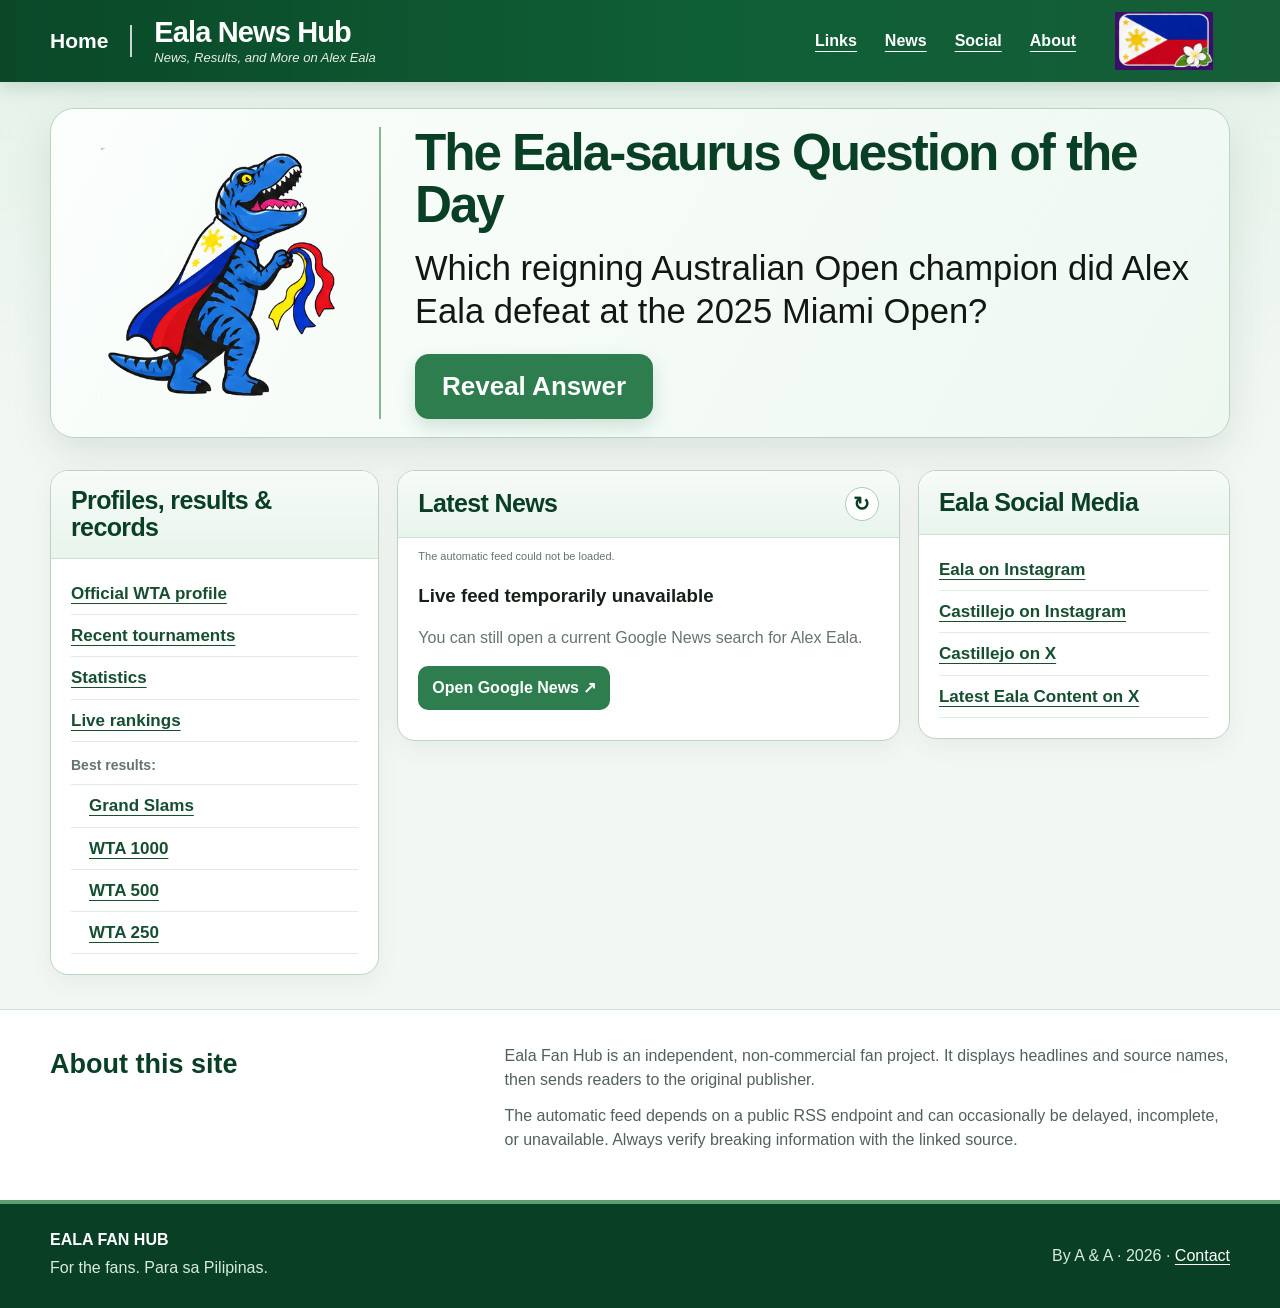
==== commit 3b9dbccf: "Add files via upload top design" ====
--- a/index.html
+++ b/index.html
@@ -3,122 +3,99 @@
 <head>
   <meta charset="utf-8" />
   <meta name="viewport" content="width=device-width, initial-scale=1" />
-  <meta name="theme-color" content="#176b3a" />
-  <meta name="description" content="Eala Fan Hub — an independent, mobile-friendly fan site for Alex Eala news, results, statistics, records, and social links." />
-  <meta property="og:title" content="Eala Fan Hub" />
-  <meta property="og:description" content="Alex Eala resources and the latest headlines, refreshed automatically." />
-  <meta property="og:type" content="website" />
-  <title>Eala Fan Hub — Alex Eala News</title>
-  <link rel="icon" href="eala-flag-sampaguita-v19-64.png?v=19" type="image/png" sizes="64x64" />
-  <link rel="shortcut icon" href="eala-flag-sampaguita-v19.ico?v=19" type="image/x-icon" />
-  <link rel="apple-touch-icon" href="eala-flag-sampaguita-v19-180.png?v=19" sizes="180x180" />
+  <meta name="theme-color" content="#0f5f35" />
+  <meta name="description" content="Eala Fan Hub — an independent, mobile-friendly fan site for Alex Eala news, results, statistics, records, social links, and daily trivia." />
+  <title>Eala News Hub — Alex Eala</title>
+  <link rel="icon" href="eala-flag-sampaguita-v19-64.png?v=21" type="image/png" sizes="64x64" />
+  <link rel="shortcut icon" href="eala-flag-sampaguita-v19.ico?v=21" type="image/x-icon" />
+  <link rel="apple-touch-icon" href="eala-flag-sampaguita-v19-180.png?v=21" sizes="180x180" />
   <link rel="manifest" href="site.webmanifest" />
-  <link rel="stylesheet" href="styles.css?v=20261027-20" />
+  <link rel="stylesheet" href="styles.css?v=20261027-21" />
 </head>
 <body>
   <a class="skip-link" href="#main">Skip to content</a>
 
-  <header class="site-header">
-    <div class="flag-bar" aria-hidden="true"><span></span><span></span></div>
+  <header class="site-header" id="top">
     <div class="wrap nav-wrap">
-      <a class="brand" href="#top" aria-label="Home">
-        <span class="brand-mark" aria-hidden="true"><span class="sun">✦</span></span>
-        <span class="home-label"><strong>Home</strong></span><span class="site-title"><strong>Eala News Hub</strong><em>News, Results, and More on Alex Eala</em></span>
-      </a>
+      <a class="home-link" href="#top">Home</a>
+      <div class="brand-block">
+        <strong>Eala News Hub</strong>
+        <span>News, Results, and More on Alex Eala</span>
+      </div>
       <nav aria-label="Primary navigation">
         <a href="#resources">Links</a>
-        <a href="#trivia">Trivia</a>
         <a href="#news">News</a>
         <a href="#social">Social</a>
         <a href="#about">About</a>
       </nav>
+      <img class="header-emblem" src="eala-flag-sampaguita-rect.png" alt="Philippine flag with sampaguita flower" />
     </div>
   </header>
 
   <main id="main">
-    <section class="hero" id="top">
-      <div class="wrap hero-grid hero-grid-single">
-        <div class="hero-copy">
-          <p class="eyebrow">INDEPENDENT ALEX EALA FAN SITE</p>
-          <h1>All the Alex Eala news.<br><span>One clean feed.</span></h1>
-          <p class="lede">Fresh headlines from around the web, plus quick links to results, statistics, records, and social media.</p>
+    <section class="daily-trivia-section" id="trivia">
+      <div class="wrap trivia-card">
+        <div class="mascot-column">
+          <img class="eala-saurus" src="eala-saurus-cartoon.png" alt="Cartoon Eala-saurus mascot wearing a Philippine flag cape" />
         </div>
-      </div>
-    </section>
-
-    <section class="daily-trivia-section" id="trivia">
-      <div class="wrap daily-trivia-layout">
-        <img class="eala-saurus" src="eala-saurus-cartoon.png" alt="Eala-saurus mascot">
         <div class="daily-trivia-copy">
-          <h2>The Eala-saurus Question of the Day</h2>
+          <h1>The Eala-saurus Question of the Day</h1>
           <p class="daily-trivia-question" id="daily-trivia-question"></p>
           <button class="daily-trivia-reveal" id="daily-trivia-reveal" type="button" aria-live="polite">Reveal Answer</button>
         </div>
       </div>
     </section>
-    <div class="selected-content-grid wrap">
-    <section class="resources-section" id="resources">
-      <div class="wrap">
-        <div class="section-heading compact">
-          <h2>Profiles, results &amp; records</h2>
-        </div>
 
-        <div class="simple-link-list resource-links" aria-label="Alex Eala profiles, results and records">
-          <a href="https://www.wtatennis.com/players/330332/alexandra-eala" target="_blank" rel="noopener noreferrer">Official WTA profile</a>
-          <a href="https://www.espn.com/tennis/player/results/_/id/7759/alexandra-eala" target="_blank" rel="noopener noreferrer">Recent tournaments</a>
-          <a href="https://www.wtatennis.com/players/330332/alexandra-eala/stats#main-content" target="_blank" rel="noopener noreferrer">Statistics</a>
-          <a href="https://live-tennis.eu/en/wta-live-ranking" target="_blank" rel="noopener noreferrer">Live rankings</a>
-          <div class="simple-link-label">Best results:</div>
-          <a class="result-level" href="https://www.wtatennis.com/players/330332/alexandra-eala/record" target="_blank" rel="noopener noreferrer">Grand Slams</a>
-          <a class="result-level" href="https://www.wtatennis.com/players/330332/alexandra-eala/record?level=wta-1000" target="_blank" rel="noopener noreferrer">WTA 1000</a>
-          <a class="result-level" href="https://www.wtatennis.com/players/330332/alexandra-eala/record?level=wta-500" target="_blank" rel="noopener noreferrer">WTA 500</a>
-          <a class="result-level" href="https://www.wtatennis.com/players/330332/alexandra-eala/record?level=wta-250" target="_blank" rel="noopener noreferrer">WTA 250</a>
-        </div>
-      </div>
-    </section>
-    <section class="news-section" id="news">
-      <div class="wrap">
-        <div class="section-heading">
-          <div>
-            <p class="eyebrow blue">LATEST COVERAGE</p>
-            <h2>Alex Eala in the news</h2>
+    <section class="dashboard-section">
+      <div class="wrap dashboard-grid">
+        <section class="panel resources-panel" id="resources">
+          <div class="panel-heading"><h2>Profiles, results &amp; records</h2></div>
+          <div class="panel-body simple-link-list resource-links" aria-label="Alex Eala profiles, results and records">
+            <a href="https://www.wtatennis.com/players/330332/alexandra-eala" target="_blank" rel="noopener noreferrer">Official WTA profile</a>
+            <a href="https://www.espn.com/tennis/player/results/_/id/7759/alexandra-eala" target="_blank" rel="noopener noreferrer">Recent tournaments</a>
+            <a href="https://www.wtatennis.com/players/330332/alexandra-eala/stats#main-content" target="_blank" rel="noopener noreferrer">Statistics</a>
+            <a href="https://live-tennis.eu/en/wta-live-ranking" target="_blank" rel="noopener noreferrer">Live rankings</a>
+            <div class="simple-link-label">Best results:</div>
+            <a class="result-level" href="https://www.wtatennis.com/players/330332/alexandra-eala/record" target="_blank" rel="noopener noreferrer">Grand Slams</a>
+            <a class="result-level" href="https://www.wtatennis.com/players/330332/alexandra-eala/record?level=wta-1000" target="_blank" rel="noopener noreferrer">WTA 1000</a>
+            <a class="result-level" href="https://www.wtatennis.com/players/330332/alexandra-eala/record?level=wta-500" target="_blank" rel="noopener noreferrer">WTA 500</a>
+            <a class="result-level" href="https://www.wtatennis.com/players/330332/alexandra-eala/record?level=wta-250" target="_blank" rel="noopener noreferrer">WTA 250</a>
           </div>
-          <button class="refresh" id="refresh-button" type="button" aria-label="Refresh news">↻ Refresh</button>
-        </div>
+        </section>
 
-        <div class="feed-meta" id="feed-meta" aria-live="polite">Fetching the latest headlines…</div>
-        <div class="news-grid" id="news-grid" aria-live="polite" aria-busy="true"></div>
+        <section class="panel news-panel" id="news">
+          <div class="panel-heading news-heading">
+            <h2>Latest News</h2>
+            <button class="refresh" id="refresh-button" type="button" aria-label="Refresh news">↻</button>
+          </div>
+          <div class="panel-body news-body">
+            <div class="feed-meta" id="feed-meta" aria-live="polite">Fetching the latest headlines…</div>
+            <div class="news-grid" id="news-grid" aria-live="polite" aria-busy="true"></div>
+            <div class="feed-fallback" id="feed-fallback" hidden>
+              <h3>Live feed temporarily unavailable</h3>
+              <p>You can still open a current Google News search for Alex Eala.</p>
+              <a class="button primary" href="https://news.google.com/search?q=%22Alex%20Eala%22&hl=en-US&gl=US&ceid=US%3Aen" target="_blank" rel="noopener noreferrer">Open Google News ↗</a>
+            </div>
+          </div>
+        </section>
 
-        <div class="feed-fallback" id="feed-fallback" hidden>
-          <h3>Live feed temporarily unavailable</h3>
-          <p>You can still open a current Google News search for Alex Eala.</p>
-          <a class="button primary" href="https://news.google.com/search?q=%22Alex%20Eala%22&hl=en-US&gl=US&ceid=US%3Aen" target="_blank" rel="noopener noreferrer">Open Google News ↗</a>
-        </div>
-      </div>
-    </section>
-    </div>
-    <section class="social-section simple-social-section" id="social">
-      <div class="wrap">
-        <div class="section-heading compact">
-          <h2>Eala Social Media</h2>
-        </div>
-        <div class="simple-link-list social-link-list" aria-label="Eala social media">
-          <a href="https://www.instagram.com/alex.eala/?hl=en" target="_blank" rel="noopener noreferrer">Eala on Instagram</a>
-          <a href="https://www.instagram.com/dyancastillejo/?hl=en" target="_blank" rel="noopener noreferrer">Castillejo on Instagram</a>
-          <a href="https://x.com/DYANCASTILLEJO?lang=en" target="_blank" rel="noopener noreferrer">Castillejo on X</a>
-          <a href="https://x.com/search?q=eala&amp;src=typed_query&amp;f=live" target="_blank" rel="noopener noreferrer">Latest Eala Content on X</a>
-        </div>
+        <section class="panel social-panel" id="social">
+          <div class="panel-heading"><h2>Eala Social Media</h2></div>
+          <div class="panel-body simple-link-list social-link-list" aria-label="Eala social media">
+            <a href="https://www.instagram.com/alex.eala/?hl=en" target="_blank" rel="noopener noreferrer">Eala on Instagram</a>
+            <a href="https://www.instagram.com/dyancastillejo/?hl=en" target="_blank" rel="noopener noreferrer">Castillejo on Instagram</a>
+            <a href="https://x.com/DYANCASTILLEJO?lang=en" target="_blank" rel="noopener noreferrer">Castillejo on X</a>
+            <a href="https://x.com/search?q=eala&amp;src=typed_query&amp;f=live" target="_blank" rel="noopener noreferrer">Latest Eala Content on X</a>
+          </div>
+        </section>
       </div>
     </section>
 
     <section class="about-section" id="about">
       <div class="wrap about-grid">
-        <div>
-          <p class="eyebrow red">ABOUT THIS SITE</p>
-          <h2>Built for fans, not affiliated with Alex Eala or the WTA.</h2>
-        </div>
+        <div><h2>About this site</h2></div>
         <div class="about-copy">
-          <p>Eala Fan Hub is an independent, non-commercial fan project. It displays headlines and source names, then sends readers to the original publisher. It does not republish full articles or claim ownership of publisher content.</p>
+          <p>Eala Fan Hub is an independent, non-commercial fan project. It displays headlines and source names, then sends readers to the original publisher.</p>
           <p>The automatic feed depends on a public RSS endpoint and can occasionally be delayed, incomplete, or unavailable. Always verify breaking information with the linked source.</p>
         </div>
       </div>
@@ -133,6 +110,6 @@
   </footer>
 
   <noscript><div class="noscript">JavaScript is required for the automatic news feed. <a href="https://news.google.com/search?q=%22Alex%20Eala%22">Open Google News instead.</a></div></noscript>
-  <script src="app.js?v=20261027-20" defer></script>
+  <script src="app.js?v=20261027-21" defer></script>
 </body>
 </html>
--- a/styles.css
+++ b/styles.css
@@ -1,488 +1,33 @@
-:root {
-  --blue: #0038A8;
-  --blue-dark: #00246d;
-  --red: #CE1126;
-  --yellow: #FCD116;
-  --white: #ffffff;
-  --ink: #101828;
-  --muted: #667085;
-  --line: #e6e9ef;
-  --surface: #f6f8fb;
-  --shadow: 0 16px 50px rgba(16, 24, 40, .10);
-  --radius: 22px;
+:root{
+  --green:#0f5f35;
+  --green-dark:#093f24;
+  --green-mid:#2e7d4f;
+  --green-light:#edf7f0;
+  --green-pale:#f7fbf8;
+  --ink:#152019;
+  --muted:#66756b;
+  --line:#cfe1d4;
+  --white:#fff;
+  --shadow:0 16px 42px rgba(9,63,36,.10);
 }
-* { box-sizing: border-box; }
-html { scroll-behavior: smooth; }
-body { margin: 0; font-family: Inter, ui-sans-serif, -apple-system, BlinkMacSystemFont, "Segoe UI", sans-serif; color: var(--ink); background: var(--white); line-height: 1.55; }
-a { color: inherit; }
-.wrap { width: min(1120px, calc(100% - 36px)); margin: 0 auto; }
-.skip-link { position: absolute; left: -999px; top: 10px; background: white; padding: 10px 14px; z-index: 100; }
-.skip-link:focus { left: 10px; }
-.flag-bar { height: 5px; display: grid; grid-template-columns: 1fr 1fr; }
-.flag-bar span:first-child { background: var(--blue); }
-.flag-bar span:last-child { background: var(--red); }
-.site-header { position: sticky; top: 0; z-index: 20; background: rgba(255,255,255,.94); backdrop-filter: blur(12px); border-bottom: 1px solid rgba(230,233,239,.8); }
-.nav-wrap { height: 78px; display: flex; align-items: center; justify-content: space-between; gap: 20px; }
-.brand { display: inline-flex; align-items: center; gap: 11px; text-decoration: none; }
-.brand-mark { width: 40px; height: 40px; display: grid; place-items: center; background: white; clip-path: polygon(0 0, 100% 50%, 0 100%); border: 1px solid var(--line); }
-.sun { color: var(--yellow); font-size: 24px; transform: translateX(-4px); text-shadow: 0 0 0 #000; }
-.brand strong { display: block; letter-spacing: .14em; font-size: 16px; line-height: 1; }
-.brand small { display: block; color: var(--muted); font-weight: 700; letter-spacing: .22em; font-size: 8px; margin-top: 5px; }
-nav { display: flex; gap: 26px; }
-nav a { text-decoration: none; color: #344054; font-size: 14px; font-weight: 700; }
-nav a:hover { color: var(--blue); }
-.hero { background: linear-gradient(122deg, #f7faff 0%, #fff 50%, #fff8f8 100%); border-bottom: 1px solid var(--line); overflow: hidden; }
-.hero-grid { min-height: 575px; display: grid; grid-template-columns: 1.3fr .7fr; align-items: center; gap: 70px; padding: 76px 0; position: relative; }
-.hero-grid::before { content: ""; position: absolute; width: 360px; height: 214px; right: -12px; top: 54px; background: url("eala-flag-sampaguita-rect.png") center/contain no-repeat; opacity: 1; filter: none; }
-.hero-grid::after { content: ""; position: absolute; width: 500px; height: 140px; background: var(--blue); opacity: .04; transform: rotate(-12deg); left: -180px; bottom: 30px; }
-.eyebrow { margin: 0 0 18px; color: var(--red); font-size: 12px; line-height: 1; font-weight: 900; letter-spacing: .18em; }
-.eyebrow.blue { color: var(--blue); }
-.eyebrow.yellow { color: #9a7200; }
-.eyebrow.red { color: var(--red); }
-h1 { margin: 0; font-size: clamp(46px, 7vw, 84px); line-height: .96; letter-spacing: -.055em; max-width: 800px; }
-h1 span { color: var(--blue); }
-.lede { max-width: 650px; font-size: 20px; color: #475467; margin: 28px 0 0; }
-.hero-actions { display: flex; flex-wrap: wrap; gap: 12px; margin-top: 32px; }
-.button { display: inline-flex; align-items: center; justify-content: center; min-height: 48px; padding: 0 18px; border-radius: 999px; text-decoration: none; font-weight: 800; font-size: 14px; border: 1px solid transparent; cursor: pointer; }
-.button.primary { background: var(--blue); color: white; box-shadow: 0 8px 24px rgba(0,56,168,.18); }
-.button.primary:hover { background: var(--blue-dark); }
-.button.secondary { background: white; border-color: var(--line); color: #344054; }
-.hero-card { position: relative; z-index: 2; background: white; border: 1px solid var(--line); border-radius: var(--radius); box-shadow: var(--shadow); padding: 22px; }
-.hero-card-top { display: flex; align-items: center; gap: 9px; padding-bottom: 18px; border-bottom: 1px solid var(--line); font-size: 11px; letter-spacing: .12em; }
-.live-dot { width: 9px; height: 9px; border-radius: 50%; background: #12b76a; box-shadow: 0 0 0 4px rgba(18,183,106,.12); }
-.status { margin-left: auto; color: var(--muted); letter-spacing: 0; font-weight: 700; }
-.hero-stat { display: flex; justify-content: space-between; align-items: baseline; gap: 20px; padding: 18px 0; border-bottom: 1px solid var(--line); }
-.hero-stat span { color: var(--muted); font-size: 13px; }
-.hero-stat strong { font-size: 16px; text-align: right; }
-.hero-card p { margin: 18px 0 0; color: var(--muted); font-size: 12px; }
-.news-section { padding: 88px 0 96px; }
-.section-heading { display: flex; justify-content: space-between; align-items: end; gap: 20px; margin-bottom: 24px; }
-.section-heading.compact { margin-bottom: 28px; }
-h2 { margin: 0; font-size: clamp(32px, 4vw, 52px); line-height: 1.03; letter-spacing: -.035em; }
-.refresh { border: 1px solid var(--line); background: white; border-radius: 999px; padding: 10px 15px; color: #344054; font-weight: 800; cursor: pointer; }
-.refresh:hover { border-color: #cbd1da; }
-.refresh:disabled { opacity: .5; cursor: progress; }
-.feed-meta { color: var(--muted); font-size: 13px; padding-bottom: 20px; }
-.news-grid { display: grid; grid-template-columns: repeat(3, 1fr); gap: 18px; }
-.news-card { display: flex; min-height: 255px; flex-direction: column; border: 1px solid var(--line); border-radius: 18px; padding: 22px; text-decoration: none; background: white; transition: transform .18s ease, box-shadow .18s ease, border-color .18s ease; }
-.news-card:hover { transform: translateY(-3px); box-shadow: 0 14px 34px rgba(16,24,40,.09); border-color: #d2d6dc; }
-.news-card .source { color: var(--blue); font-weight: 900; text-transform: uppercase; letter-spacing: .1em; font-size: 10px; }
-.news-card h3 { margin: 15px 0 20px; font-size: 20px; line-height: 1.25; letter-spacing: -.02em; }
-.news-card .card-footer { margin-top: auto; display: flex; justify-content: space-between; gap: 10px; align-items: end; color: var(--muted); font-size: 12px; }
-.news-card .arrow { color: var(--red); font-size: 18px; font-weight: 900; }
-.skeleton { min-height: 255px; border-radius: 18px; background: linear-gradient(90deg,#f3f4f6 25%,#fafafa 37%,#f3f4f6 63%); background-size: 400% 100%; animation: shimmer 1.4s ease infinite; }
-@keyframes shimmer { 0% { background-position: 100% 0; } 100% { background-position: 0 0; } }
-.feed-fallback { border: 1px solid #f0d5d8; background: #fff8f8; border-radius: 18px; padding: 28px; }
-.feed-fallback h3 { margin-top: 0; }
-.official-section { padding: 88px 0; background: var(--surface); border-top: 1px solid var(--line); border-bottom: 1px solid var(--line); }
-.link-grid { display: grid; grid-template-columns: repeat(3,1fr); gap: 18px; }
-.source-card { background: white; border: 1px solid var(--line); border-radius: 18px; padding: 22px; text-decoration: none; }
-.source-card span { color: var(--red); font-size: 10px; font-weight: 900; letter-spacing: .14em; }
-.source-card strong, .source-card em { display: block; }
-.source-card strong { margin-top: 22px; font-size: 20px; }
-.source-card em { color: var(--muted); margin-top: 5px; font-style: normal; font-size: 13px; }
-.about-section { padding: 90px 0; }
-.about-grid { display: grid; grid-template-columns: .9fr 1.1fr; gap: 90px; align-items: start; }
-.about-copy { font-size: 16px; color: #475467; }
-.about-copy p:first-child { margin-top: 0; }
-footer { background: #071638; color: white; padding: 38px 0; border-top: 5px solid var(--yellow); }
-.footer-grid { display: flex; justify-content: space-between; gap: 30px; align-items: end; }
-footer strong { letter-spacing: .12em; }
-footer p { color: #aebbd6; margin: 7px 0 0; font-size: 13px; }
-.noscript { position: fixed; bottom: 0; width: 100%; background: #fff3cd; padding: 12px; text-align: center; z-index: 50; }
-@media (max-width: 820px) {
-  nav { display: none; }
-  .hero-grid { grid-template-columns: 1fr; gap: 38px; min-height: 0; padding: 62px 0; }
-  .hero-card { max-width: 520px; }
-  .news-grid, .link-grid { grid-template-columns: 1fr 1fr; }
-  .about-grid { grid-template-columns: 1fr; gap: 30px; }
-}
-@media (max-width: 560px) {
-  .wrap { width: min(100% - 28px, 1120px); }
-  .nav-wrap { height: 68px; }
-  h1 { font-size: 48px; }
-  .lede { font-size: 17px; }
-  .hero-actions .button { width: 100%; }
-  .hero-card { padding: 18px; }
-  .news-section, .official-section, .about-section { padding: 64px 0; }
-  .section-heading { align-items: center; }
-  .news-grid, .link-grid { grid-template-columns: 1fr; }
-  .news-card { min-height: 220px; }
-  .footer-grid { display: block; }
-  .footer-grid > p { margin-top: 22px; }
-}
+*{box-sizing:border-box}
+html{scroll-behavior:smooth}
+body{margin:0;background:#f3f7f4;color:var(--ink);font-family:Inter,ui-sans-serif,-apple-system,BlinkMacSystemFont,"Segoe UI",sans-serif;line-height:1.5}
+a{color:inherit}.wrap{width:min(1180px,calc(100% - 36px));margin:0 auto}.skip-link{position:absolute;left:-999px;top:10px;background:#fff;padding:10px 14px;z-index:100}.skip-link:focus{left:10px}
 
-/* 2026-10 layout update */
-.hero-grid-single { grid-template-columns: 1fr; min-height: 470px; max-width: 1120px; }
-.hero-grid-single .hero-copy { max-width: 900px; }
-.resources-section { padding: 78px 0 86px; background: var(--surface); border-bottom: 1px solid var(--line); }
-.resource-grid { display: grid; grid-template-columns: repeat(3, 1fr); gap: 18px; }
-.resource-card, .social-card { display: flex; flex-direction: column; min-height: 170px; background: white; border: 1px solid var(--line); border-radius: 18px; padding: 22px; text-decoration: none; transition: transform .18s ease, box-shadow .18s ease, border-color .18s ease; }
-.resource-card:hover, .social-card:hover { transform: translateY(-3px); box-shadow: 0 14px 34px rgba(16,24,40,.09); border-color: #d2d6dc; }
-.resource-kicker, .social-card span { color: var(--blue); font-size: 10px; font-weight: 900; letter-spacing: .14em; }
-.resource-card strong, .resource-card em, .social-card strong, .social-card em { display: block; }
-.resource-card strong, .social-card strong { margin-top: 20px; font-size: 20px; line-height: 1.25; }
-.resource-card em, .social-card em { color: var(--muted); margin-top: auto; padding-top: 10px; font-style: normal; font-size: 13px; }
-.record-group { margin-top: 26px; padding: 24px; background: white; border: 1px solid var(--line); border-radius: 18px; }
-.record-label { margin: 0 0 16px; color: var(--ink); font-size: 16px; font-weight: 900; }
-.record-links { display: grid; grid-template-columns: repeat(4, 1fr); gap: 10px; }
-.record-links a { display: flex; flex-direction: column; gap: 6px; padding: 14px 15px; border-radius: 12px; background: #f8fafc; border: 1px solid var(--line); text-decoration: none; }
-.record-links a:hover { border-color: #cbd1da; background: white; }
-.record-links span { font-weight: 800; }
-.record-links strong { color: var(--blue); font-size: 12px; }
-.social-section { padding: 86px 0; background: linear-gradient(122deg, #fff 0%, #f8faff 100%); border-top: 1px solid var(--line); border-bottom: 1px solid var(--line); }
-.social-grid { display: grid; grid-template-columns: repeat(4, 1fr); gap: 18px; }
-.social-card span { color: var(--red); }
+.site-header{position:sticky;top:0;z-index:30;background:linear-gradient(90deg,#0a4828,#0f5f35 55%,#155e38);color:#fff;box-shadow:0 4px 18px rgba(9,63,36,.18)}
+.nav-wrap{min-height:82px;display:grid;grid-template-columns:auto auto 1fr auto;align-items:center;gap:22px}.home-link{font-weight:900;font-size:21px;text-decoration:none;padding-right:22px;border-right:2px solid rgba(255,255,255,.78)}.brand-block{display:flex;flex-direction:column;line-height:1.06}.brand-block strong{font-size:29px;letter-spacing:-.03em}.brand-block span{font-size:13px;font-style:italic;opacity:.9;margin-top:4px}.site-header nav{display:flex;justify-content:flex-end;gap:28px}.site-header nav a{font-size:16px;font-weight:800;text-decoration:underline;text-underline-offset:5px;text-decoration-thickness:1px}.site-header nav a:hover{color:#d8f0df}.header-emblem{width:132px;height:58px;object-fit:contain;display:block}
 
-@media (max-width: 820px) {
-  .resource-grid { grid-template-columns: 1fr 1fr; }
-  .record-links { grid-template-columns: 1fr 1fr; }
-  .social-grid { grid-template-columns: 1fr 1fr; }
-}
+.daily-trivia-section{padding:26px 0 18px;background:linear-gradient(180deg,#e6f3ea,#f3f7f4)}.trivia-card{display:grid;grid-template-columns:300px 1fr;gap:34px;align-items:center;background:linear-gradient(120deg,#fbfefc,#eef8f1);border:1px solid #b9d5c1;border-radius:24px;padding:18px 30px;box-shadow:var(--shadow);min-height:300px}.mascot-column{height:100%;display:flex;align-items:center;justify-content:center;border-right:2px solid #86b495;padding-right:24px}.eala-saurus{width:250px;height:250px;object-fit:contain}.daily-trivia-copy h1{margin:0 0 16px;color:var(--green-dark);font-size:clamp(34px,4vw,55px);line-height:1.02;letter-spacing:-.04em}.daily-trivia-question{margin:0 0 22px;color:#121712;font-size:clamp(24px,2.7vw,38px);line-height:1.22}.daily-trivia-reveal{border:0;border-radius:14px;background:var(--green-mid);color:#fff;padding:13px 27px;font:inherit;font-size:26px;font-weight:900;cursor:pointer;box-shadow:0 8px 18px rgba(15,95,53,.16)}.daily-trivia-reveal:hover,.daily-trivia-reveal:focus-visible{background:var(--green-dark)}.daily-trivia-reveal.is-revealed,.daily-trivia-reveal.is-revealed:disabled{background:transparent;color:var(--green-dark);box-shadow:none;padding-left:0;cursor:default}
 
-@media (max-width: 560px) {
-  .hero-grid-single { min-height: 0; }
-  .resources-section, .social-section { padding: 64px 0; }
-  .resource-grid, .record-links, .social-grid { grid-template-columns: 1fr; }
-  .resource-card, .social-card { min-height: 150px; }
-}
+.dashboard-section{padding:14px 0 34px}.dashboard-grid{display:grid;grid-template-columns:.95fr 1.45fr .9fr;gap:18px;align-items:start}.panel{background:#fff;border:1px solid #bcd5c3;border-radius:18px;overflow:hidden;box-shadow:0 8px 24px rgba(9,63,36,.06)}.panel-heading{min-height:64px;display:flex;align-items:center;justify-content:space-between;padding:16px 20px;background:linear-gradient(180deg,#f7fbf8,#e8f4ec);border-bottom:1px solid var(--line)}.panel-heading h2{margin:0;color:var(--green-dark);font-size:25px;line-height:1.1;letter-spacing:-.025em}.panel-body{padding:14px 20px 20px}
+.simple-link-list{display:flex;flex-direction:column}.simple-link-list a,.simple-link-label{padding:10px 0;border-bottom:1px solid #e2ece5;font-size:17px;line-height:1.25;font-weight:800}.simple-link-list a{color:#164f2f;text-decoration:underline;text-underline-offset:4px}.simple-link-list a:hover{color:#0a7a3f}.simple-link-label{color:var(--muted);font-size:14px;padding-top:15px}.resource-links a.result-level{padding-left:18px}.social-link-list a{font-size:17px}
+.news-heading .refresh{width:34px;height:34px;border:1px solid #aacdb4;border-radius:50%;background:#fff;color:var(--green-dark);font-size:20px;font-weight:900;cursor:pointer}.news-body{padding-top:10px}.feed-meta{margin:0 0 8px;color:var(--muted);font-size:11px}.news-grid{display:grid;grid-template-columns:1fr}.news-card{display:block;padding:14px 0;border-bottom:1px solid #dce9df;text-decoration:none}.news-card:last-child{border-bottom:0}.news-card .source{display:block;color:var(--green-mid);font-size:10px;font-weight:900;letter-spacing:.09em;text-transform:uppercase}.news-card h3{margin:5px 0 7px;color:#144f2f;font-size:18px;line-height:1.22;text-decoration:underline;text-underline-offset:3px}.news-card:hover h3{color:#08763c}.card-footer{display:flex;justify-content:space-between;color:#7a877f;font-size:11px}.arrow{color:var(--green-mid);font-weight:900}.skeleton{height:76px;margin:8px 0;border-radius:10px;background:linear-gradient(90deg,#eef4f0 25%,#f8fbf9 37%,#eef4f0 63%);background-size:400% 100%;animation:shimmer 1.4s ease infinite}@keyframes shimmer{0%{background-position:100% 0}100%{background-position:-100% 0}}
+.feed-fallback{padding:10px 0}.feed-fallback h3{margin:0 0 6px}.feed-fallback p{color:var(--muted)}.button.primary{display:inline-block;border-radius:10px;background:var(--green-mid);color:#fff;padding:10px 14px;text-decoration:none;font-weight:900}
 
-/* 2026-10 simplified links + news reliability update */
-#resources, #news, #about { scroll-margin-top: 96px; }
-.resources-section { padding-top: 92px; }
-.simple-link-list {
-  max-width: 760px;
-  display: flex;
-  flex-direction: column;
-  border-top: 1px solid var(--line);
-}
-.simple-link-list a,
-.simple-link-label {
-  display: block;
-  padding: 17px 0;
-  border-bottom: 1px solid var(--line);
-  font-size: clamp(21px, 2.3vw, 28px);
-  line-height: 1.2;
-  font-weight: 800;
-  letter-spacing: -.02em;
-}
-.simple-link-list a {
-  color: var(--ink);
-  text-decoration: none;
-}
-.simple-link-list a:hover {
-  color: var(--blue);
-  text-decoration: underline;
-  text-underline-offset: 4px;
-}
-.simple-link-label {
-  color: var(--muted);
-  font-weight: 900;
-  padding-top: 26px;
-}
-@media (max-width: 560px) {
-  #resources, #news, #about { scroll-margin-top: 80px; }
-  .resources-section { padding-top: 72px; }
-  .simple-link-list a,
-  .simple-link-label { padding: 15px 0; }
-}
+.about-section{padding:34px 0 48px;background:#fff;border-top:1px solid var(--line)}.about-grid{display:grid;grid-template-columns:.8fr 1.4fr;gap:40px}.about-grid h2{margin:0;color:var(--green-dark);font-size:27px}.about-copy p{margin:0 0 12px;color:#526158}.about-copy p:last-child{margin-bottom:0}
+footer{background:var(--green-dark);color:#fff;padding:24px 0;border-top:4px solid #5e9d70}.footer-grid{display:flex;align-items:center;justify-content:space-between;gap:20px}.footer-grid p{margin:4px 0;color:#d9ebdf}.footer-grid a{color:#fff;text-decoration:underline;text-underline-offset:3px}.noscript{padding:14px;text-align:center;background:#fff3cd}
+#resources,#news,#social,#about,#trivia{scroll-margin-top:96px}
 
-/* 2026-10-23 larger, heavier link lists */
-.simple-link-list {
-  max-width: 860px;
-}
-.simple-link-list a,
-.simple-link-label {
-  padding: 20px 0;
-  font-size: clamp(26px, 3vw, 36px);
-  line-height: 1.15;
-  font-weight: 900;
-  letter-spacing: -0.03em;
-}
-.simple-link-label {
-  color: var(--ink);
-  padding-top: 30px;
-}
-@media (max-width: 560px) {
-  .simple-link-list a,
-  .simple-link-label {
-    padding: 17px 0;
-    font-size: clamp(23px, 7vw, 30px);
-  }
-}
-
-
-/* 2026-10-23 v5: underlined resources, indented tournament records, social section */
-#social { scroll-margin-top: 96px; }
-.resource-links a {
-  text-decoration: underline;
-  text-decoration-thickness: 2px;
-  text-underline-offset: 5px;
-}
-.resource-links a.result-level {
-  padding-left: 28px;
-}
-.simple-social-section {
-  padding: 86px 0;
-  background: linear-gradient(122deg, #fff 0%, #f8faff 100%);
-  border-top: 1px solid var(--line);
-  border-bottom: 1px solid var(--line);
-}
-.social-link-list a {
-  font-weight: 900;
-}
-@media (max-width: 560px) {
-  #social { scroll-margin-top: 80px; }
-  .resource-links a.result-level { padding-left: 20px; }
-  .simple-social-section { padding: 64px 0; }
-}
-
-
-/* 2026-10-23 v6: compact link typography, underlined social links, mobile navigation */
-.home-label strong {
-  display: block;
-  letter-spacing: .01em;
-  font-size: 18px;
-  line-height: 1;
-}
-.resource-links a,
-.social-link-list a {
-  font-size: clamp(23px, 2.6vw, 31px);
-  font-weight: 850;
-}
-.social-link-list a {
-  text-decoration: underline;
-  text-decoration-thickness: 2px;
-  text-underline-offset: 5px;
-}
-@media (max-width: 820px) {
-  nav {
-    display: flex;
-    gap: 16px;
-    overflow-x: auto;
-    white-space: nowrap;
-    scrollbar-width: none;
-    -ms-overflow-style: none;
-  }
-  nav::-webkit-scrollbar { display: none; }
-  .nav-wrap {
-    gap: 14px;
-  }
-  .brand {
-    flex: 0 0 auto;
-  }
-  nav a {
-    flex: 0 0 auto;
-    font-size: 13px;
-  }
-}
-@media (max-width: 560px) {
-  .nav-wrap {
-    width: min(100% - 18px, 1120px);
-    height: 68px;
-    gap: 10px;
-  }
-  .brand-mark {
-    width: 32px;
-    height: 32px;
-  }
-  .sun {
-    font-size: 20px;
-  }
-  .home-label strong {
-    font-size: 15px;
-  }
-  nav {
-    gap: 12px;
-    min-width: 0;
-  }
-  nav a {
-    font-size: 12px;
-  }
-  .resource-links a,
-  .social-link-list a,
-  .simple-link-label {
-    font-size: clamp(21px, 6vw, 27px);
-  }
-}
-#grid-game{scroll-margin-top:96px}.grid-section{padding:90px 0;background:#fff;border-bottom:1px solid var(--line)}.grid-heading{align-items:end}.grid-intro{max-width:720px;margin:16px 0 0;color:var(--muted);font-size:16px;line-height:1.6}.grid-score{flex:0 0 auto;min-width:104px;padding:15px 18px;border:1px solid var(--line);border-radius:16px;text-align:center;background:var(--surface)}.grid-score strong{display:block;color:var(--blue);font-size:27px}.grid-score span{color:var(--muted);font-size:11px;font-weight:800;text-transform:uppercase}.trivia-grid-shell{overflow-x:auto}.trivia-grid{min-width:780px;display:grid;grid-template-columns:130px repeat(3,1fr);grid-template-rows:92px repeat(3,190px);border:1px solid var(--line);border-radius:20px;overflow:hidden;background:var(--line);gap:1px}.grid-corner,.grid-col-head,.grid-row-head{background:#071638;color:#fff;padding:18px}.grid-corner{display:flex;flex-direction:column;justify-content:space-between}.grid-corner span,.grid-row-head span,.grid-col-head span{color:#9fb4e2;font-size:10px;font-weight:900;letter-spacing:.14em}.grid-col-head{display:flex;flex-direction:column;justify-content:center;text-align:center}.grid-col-head strong{margin-top:5px;font-size:18px}.grid-row-head{display:flex;flex-direction:column;justify-content:center}.grid-row-head strong{margin-top:7px;font-size:17px}.trivia-cell{position:relative;border:0;padding:24px;background:#fff;color:var(--ink);text-align:left;cursor:pointer;font:inherit}.trivia-cell:hover{background:#f8faff}.cell-number{position:absolute;top:14px;right:15px;color:#c8ced8;font-size:11px;font-weight:900}.cell-clue{display:block;padding-top:16px;font-size:16px;line-height:1.38;font-weight:750}.cell-answer{display:none;margin-top:13px;font-size:18px;font-weight:900}.trivia-cell.correct{background:#edf8f1}.trivia-cell.correct .cell-clue,.trivia-cell.revealed .cell-clue{font-size:12px;color:var(--muted)}.trivia-cell.correct .cell-answer,.trivia-cell.revealed .cell-answer{display:block}.trivia-cell.correct .cell-answer{color:#087443}.trivia-cell.revealed{background:#fff8e6}.trivia-cell.revealed .cell-answer{color:#8a5a00}.grid-controls{display:flex;align-items:center;gap:12px;flex-wrap:wrap;margin-top:20px}.grid-status{color:var(--muted);font-size:13px;font-weight:700}.grid-note{margin:18px 0 0;color:var(--muted);font-size:12px}.answer-dialog{width:min(92vw,560px);border:0;border-radius:22px;padding:0;box-shadow:0 28px 90px rgba(7,22,56,.24)}.answer-dialog::backdrop{background:rgba(7,22,56,.62)}.answer-card{position:relative;padding:30px}.answer-card h3{margin:8px 40px 24px 0;font-size:25px}.answer-card label{display:block;margin-bottom:8px;font-size:12px;font-weight:900;text-transform:uppercase}.answer-card input{width:100%;border:1px solid #cfd5df;border-radius:12px;padding:14px 15px;font:inherit;font-size:17px}.dialog-close{position:absolute;top:18px;right:20px;border:0;background:transparent;font-size:30px;cursor:pointer}.answer-feedback{min-height:22px;margin:10px 0;font-size:13px;font-weight:800}.answer-feedback.good{color:#087443}.answer-feedback.bad{color:var(--red)}.answer-actions{display:flex;gap:10px}@media(max-width:560px){#grid-game{scroll-margin-top:80px}.grid-section{padding:64px 0}.grid-heading{align-items:flex-start}.trivia-grid{min-width:680px;grid-template-columns:110px repeat(3,1fr);grid-template-rows:82px repeat(3,172px)}.trivia-cell{padding:18px}.cell-clue{font-size:14px}.answer-card{padding:24px}.answer-actions{flex-direction:column}.answer-actions .button{width:100%}}
-.daily-grid-meta{margin:10px 0 0;color:var(--blue);font-size:13px;font-weight:850;letter-spacing:.02em}
-
-/* Person-only Immaculate Grid */
-.trivia-grid{grid-template-columns:180px repeat(3,1fr);grid-template-rows:150px repeat(3,190px)}
-.grid-col-head,.grid-row-head{font-size:14px;line-height:1.35;font-weight:800;overflow-wrap:anywhere}
-.grid-corner{justify-content:center;text-align:center}
-.trivia-cell{text-align:center;display:flex;align-items:center;justify-content:center}
-.cell-question{font-size:48px;font-weight:900;color:var(--blue)}
-.cell-answer{margin-top:0;font-size:18px;font-weight:900}
-.trivia-cell.correct .cell-answer,.trivia-cell.revealed .cell-answer{display:block}
-@media(max-width:560px){.trivia-grid{min-width:760px;grid-template-columns:160px repeat(3,1fr);grid-template-rows:145px repeat(3,172px)}}
-
-
-/* 2026-10-27 daily trivia */
-#trivia { scroll-margin-top: 96px; }
-.daily-trivia-section {
-  padding: 78px 0 86px;
-  background: #fff;
-  border-bottom: 1px solid var(--line);
-}
-.daily-trivia-layout {
-  display: flex;
-  align-items: flex-start;
-  gap: 22px;
-}
-.eala-saurus {
-  width: 142px;
-  height: 142px;
-  flex: 0 0 142px;
-  object-fit: contain;
-}
-.daily-trivia-copy {
-  min-width: 0;
-}
-.daily-trivia-section h2 {
-  margin: 0 0 24px;
-  font-size: clamp(30px, 4vw, 48px);
-  line-height: 1.05;
-  letter-spacing: -.035em;
-}
-.daily-trivia-question {
-  display: block;
-  width: min(100%, 900px);
-  padding: 0;
-  border: 0;
-  background: transparent;
-  color: var(--ink);
-  font: inherit;
-  font-size: clamp(22px, 3vw, 34px);
-  line-height: 1.35;
-  font-weight: 800;
-  text-align: left;
-  cursor: default;
-  margin: 0 0 18px;
-}
-.daily-trivia-reveal {
-  padding: 0;
-  border: 0;
-  background: transparent;
-  color: var(--blue);
-  font: inherit;
-  font-size: 22px;
-  font-weight: 800;
-  text-decoration: underline;
-  text-underline-offset: 3px;
-  cursor: pointer;
-}
-.daily-trivia-reveal:hover,
-.daily-trivia-reveal:focus-visible {
-  color: var(--ink);
-}
-.daily-trivia-reveal.is-revealed,
-.daily-trivia-reveal.is-revealed:disabled {
-  color: var(--ink);
-  text-decoration: none;
-  cursor: default;
-  opacity: 1;
-}
-footer a {
-  color: inherit;
-  text-decoration: underline;
-  text-underline-offset: 3px;
-}
-@media (max-width: 560px) {
-  #trivia { scroll-margin-top: 80px; }
-  .daily-trivia-section { padding: 62px 0 68px; }
-  .daily-trivia-layout { gap: 14px; }
-  .eala-saurus { width: 96px; height: 96px; flex-basis: 96px; }
-  .daily-trivia-reveal { font-size: 20px; }
-}
-
-/* v19: tennis-green visual system */
-:root {
-  --blue: #176b3a;
-  --blue-dark: #0d4f2a;
-  --red: #2f7d4a;
-  --yellow: #f2c94c;
-  --line: #dce9df;
-  --surface: #f3f8f4;
-  --muted: #5d7063;
-}
-.flag-bar span:first-child { background: #176b3a; }
-.flag-bar span:last-child { background: #74a85b; }
-.site-header { border-bottom-color: rgba(220,233,223,.9); }
-nav a:hover, .eyebrow.blue, h1 span, .news-card .source,
-.resource-kicker, .social-card span, .record-links strong,
-.simple-link-list a:hover, .daily-trivia-reveal { color: var(--blue); }
-.hero { background: linear-gradient(122deg, #f2f8f3 0%, #fff 55%, #f6faf2 100%); }
-.hero-grid::after { background: var(--blue); }
-.button.primary { background: var(--blue); box-shadow: 0 8px 24px rgba(23,107,58,.18); }
-.button.primary:hover { background: var(--blue-dark); }
-.news-card:hover { border-color: #b9d3c0; box-shadow: 0 14px 34px rgba(23,107,58,.09); }
-.news-card .arrow { color: #4c8b50; }
-.simple-social-section, .social-section { background: linear-gradient(122deg, #fff 0%, #f2f8f3 100%); }
-.daily-trivia-section { background: #f7fbf7; }
-.daily-trivia-section h2 { color: #145c32; }
-footer { background: #0d4f2a; border-top-color: #78a85e; }
-footer p { color: #d5e6d9; }
-
-/* v20: screenshot-inspired green selected layout */
-.site-header { background:#0d4f2a; color:#fff; position:sticky; top:0; z-index:30; }
-.flag-bar { display:none; }
-.nav-wrap { min-height:92px; }
-.brand { color:#fff; gap:18px; }
-.brand-mark { display:none; }
-.home-label { padding-right:18px; border-right:2px solid rgba(255,255,255,.75); font-size:18px; }
-.site-title { display:flex; flex-direction:column; line-height:1.05; }
-.site-title strong { font-size:27px; letter-spacing:-.02em; }
-.site-title em { margin-top:5px; font-size:13px; font-weight:500; font-style:italic; opacity:.9; }
-nav a { color:#fff; }
-nav a:hover { color:#d7f0dd; }
-.hero { display:none; }
-
-.daily-trivia-section { padding:28px 0 24px; background:#edf7ef; border-bottom:1px solid #c9dfce; }
-.daily-trivia-layout { max-width:1180px; min-height:320px; padding:24px 34px; gap:34px; align-items:center; background:#f8fcf8; border:2px solid #a8cdb1; border-radius:22px; box-shadow:0 8px 24px rgba(13,79,42,.08); }
-.eala-saurus { width:280px; height:280px; flex:0 0 280px; object-fit:contain; border-right:2px solid #7bb28a; padding-right:26px; }
-.daily-trivia-copy { min-width:0; }
-.daily-trivia-section h2 { margin:0 0 20px; color:#0d4f2a; font-size:clamp(32px,4vw,56px); line-height:1.04; font-style:italic; letter-spacing:-.035em; }
-.daily-trivia-question { margin:0 0 24px; font-size:clamp(24px,3vw,40px); line-height:1.22; color:#111; }
-.daily-trivia-reveal { display:inline-block; padding:14px 28px; border-radius:14px; background:#176b3a; color:#fff !important; font-size:27px; font-weight:900; text-decoration:none; }
-.daily-trivia-reveal:hover,.daily-trivia-reveal:focus-visible { background:#0d4f2a; color:#fff; }
-.daily-trivia-reveal.is-revealed,.daily-trivia-reveal.is-revealed:disabled { background:transparent; color:#0d4f2a !important; padding-left:0; }
-
-.selected-content-grid { display:grid; grid-template-columns:360px minmax(0,1fr); gap:24px; padding-top:26px; padding-bottom:34px; align-items:start; }
-.selected-content-grid .resources-section,.selected-content-grid .news-section { padding:0; border:1px solid #b9d3c0; border-radius:18px; overflow:hidden; background:#fff; }
-.selected-content-grid .resources-section .wrap,.selected-content-grid .news-section .wrap { width:auto; max-width:none; padding:0; }
-.selected-content-grid .section-heading { margin:0; padding:18px 22px; background:#edf7ef; border-bottom:1px solid #c9dfce; }
-.selected-content-grid .section-heading h2 { color:#0d4f2a; font-size:25px; font-style:italic; }
-.selected-content-grid .section-heading .eyebrow { display:none; }
-.resource-links { padding:12px 22px 20px; }
-.resource-links a { font-size:17px; }
-.selected-content-grid .feed-meta { padding:12px 22px 0; }
-.selected-content-grid .news-grid { grid-template-columns:1fr; gap:0; padding:0 22px 18px; }
-.selected-content-grid .news-card { min-height:0; border:0; border-bottom:1px solid #dce9df; border-radius:0; padding:18px 0; box-shadow:none; }
-.selected-content-grid .news-card:hover { transform:none; box-shadow:none; }
-.selected-content-grid .news-card h3 { margin:7px 0 9px; font-size:20px; }
-.selected-content-grid .feed-fallback { margin:18px 22px; }
-.refresh { margin-right:0; }
-
-.site-header::after { content:""; width:154px; height:68px; flex:none; position:absolute; right:max(20px,calc((100vw - 1200px)/2)); top:12px; background:url('eala-flag-sampaguita-rect.png') center/contain no-repeat; }
-.nav-wrap nav { padding-right:170px; }
-
-.simple-social-section { padding-top:52px; }
-@media(max-width:900px){
-  .site-title { display:none; }
-  .site-header::after { width:110px; height:50px; top:20px; }
-  .nav-wrap nav { padding-right:115px; }
-  .daily-trivia-layout { min-height:0; }
-  .eala-saurus { width:190px; height:190px; flex-basis:190px; }
-  .selected-content-grid { grid-template-columns:1fr; }
-}
-@media(max-width:650px){
-  .nav-wrap { min-height:76px; }
-  .site-header::after { display:none; }
-  .nav-wrap nav { padding-right:0; }
-  .daily-trivia-layout { flex-direction:column; padding:20px; text-align:left; }
-  .eala-saurus { width:150px; height:150px; flex-basis:150px; border-right:0; border-bottom:2px solid #7bb28a; padding:0 0 14px; }
-  .daily-trivia-section h2 { font-size:31px; }
-  .daily-trivia-question { font-size:23px; }
-}
+@media(max-width:1020px){.nav-wrap{grid-template-columns:auto auto 1fr}.header-emblem{display:none}.site-header nav{gap:18px}.dashboard-grid{grid-template-columns:1fr 1.45fr}.social-panel{grid-column:1/-1}.social-panel .simple-link-list{display:grid;grid-template-columns:1fr 1fr;column-gap:24px}.trivia-card{grid-template-columns:230px 1fr}.eala-saurus{width:205px;height:205px}}
+@media(max-width:760px){.nav-wrap{display:flex;min-height:74px;gap:12px;overflow:hidden}.home-link{font-size:16px;padding-right:12px}.brand-block{display:none}.site-header nav{overflow-x:auto;white-space:nowrap;gap:14px;scrollbar-width:none}.site-header nav::-webkit-scrollbar{display:none}.site-header nav a{font-size:13px;flex:0 0 auto}.trivia-card{grid-template-columns:1fr;gap:14px;text-align:left;padding:20px}.mascot-column{border-right:0;border-bottom:2px solid #86b495;padding:0 0 14px}.eala-saurus{width:150px;height:150px}.daily-trivia-copy h1{font-size:32px}.daily-trivia-question{font-size:22px}.daily-trivia-reveal{font-size:22px}.dashboard-grid{grid-template-columns:1fr}.social-panel{grid-column:auto}.social-panel .simple-link-list{display:flex}.about-grid{grid-template-columns:1fr}.footer-grid{flex-direction:column;align-items:flex-start}}
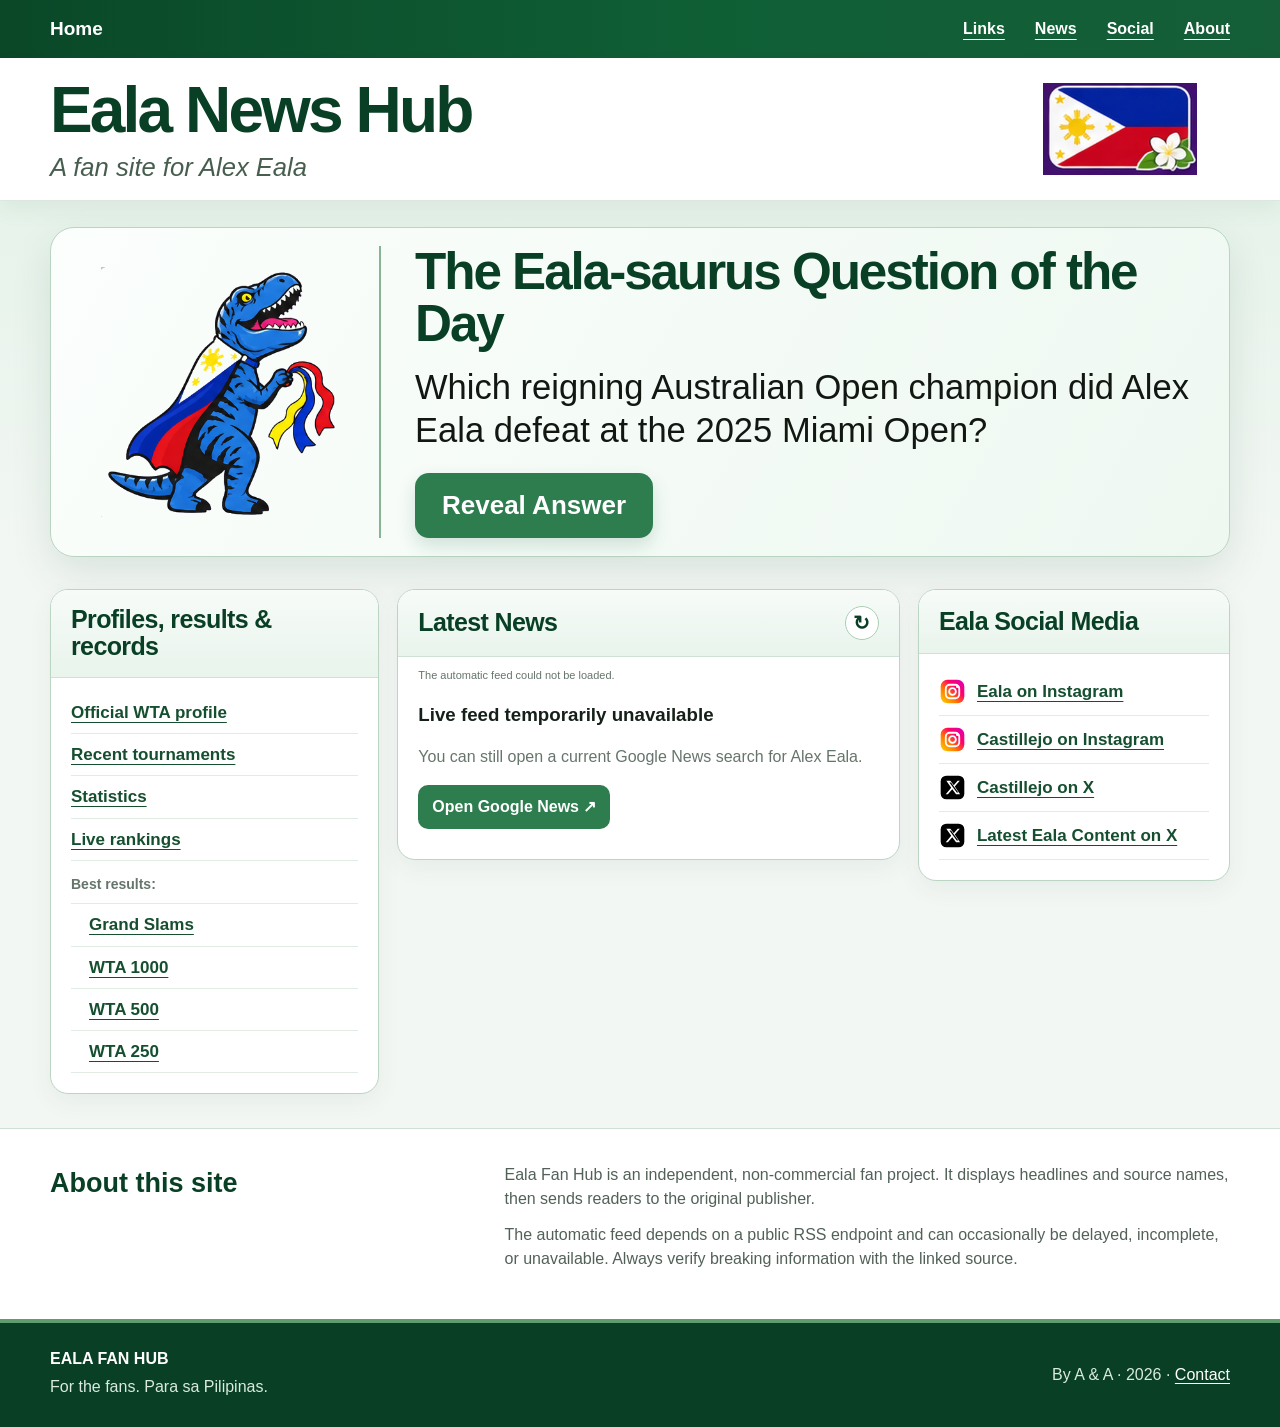
==== commit 0bd93244: "Add files via upload new design" ====
--- a/index.html
+++ b/index.html
@@ -10,25 +10,31 @@
   <link rel="shortcut icon" href="eala-flag-sampaguita-v19.ico?v=21" type="image/x-icon" />
   <link rel="apple-touch-icon" href="eala-flag-sampaguita-v19-180.png?v=21" sizes="180x180" />
   <link rel="manifest" href="site.webmanifest" />
-  <link rel="stylesheet" href="styles.css?v=20261027-21" />
+  <link rel="stylesheet" href="styles.css?v=20261027-22" />
 </head>
 <body>
   <a class="skip-link" href="#main">Skip to content</a>
 
   <header class="site-header" id="top">
-    <div class="wrap nav-wrap">
-      <a class="home-link" href="#top">Home</a>
-      <div class="brand-block">
-        <strong>Eala News Hub</strong>
-        <span>News, Results, and More on Alex Eala</span>
+    <div class="top-nav-band">
+      <div class="wrap nav-wrap">
+        <a class="home-link" href="#top">Home</a>
+        <nav aria-label="Primary navigation">
+          <a href="#resources">Links</a>
+          <a href="#news">News</a>
+          <a href="#social">Social</a>
+          <a href="#about">About</a>
+        </nav>
       </div>
-      <nav aria-label="Primary navigation">
-        <a href="#resources">Links</a>
-        <a href="#news">News</a>
-        <a href="#social">Social</a>
-        <a href="#about">About</a>
-      </nav>
-      <img class="header-emblem" src="eala-flag-sampaguita-rect.png" alt="Philippine flag with sampaguita flower" />
+    </div>
+    <div class="brand-banner">
+      <div class="wrap brand-banner-inner">
+        <div class="brand-block">
+          <strong>Eala News Hub</strong>
+          <span>A fan site for Alex Eala</span>
+        </div>
+        <img class="header-emblem" src="eala-flag-sampaguita-rect.png" alt="Philippine flag with sampaguita flower" />
+      </div>
     </div>
   </header>
 
@@ -82,10 +88,10 @@
         <section class="panel social-panel" id="social">
           <div class="panel-heading"><h2>Eala Social Media</h2></div>
           <div class="panel-body simple-link-list social-link-list" aria-label="Eala social media">
-            <a href="https://www.instagram.com/alex.eala/?hl=en" target="_blank" rel="noopener noreferrer">Eala on Instagram</a>
-            <a href="https://www.instagram.com/dyancastillejo/?hl=en" target="_blank" rel="noopener noreferrer">Castillejo on Instagram</a>
-            <a href="https://x.com/DYANCASTILLEJO?lang=en" target="_blank" rel="noopener noreferrer">Castillejo on X</a>
-            <a href="https://x.com/search?q=eala&amp;src=typed_query&amp;f=live" target="_blank" rel="noopener noreferrer">Latest Eala Content on X</a>
+            <a class="social-row" href="https://www.instagram.com/alex.eala/?hl=en" target="_blank" rel="noopener noreferrer"><img src="instagram-logo.svg" alt="" aria-hidden="true" /> <span>Eala on Instagram</span></a>
+            <a class="social-row" href="https://www.instagram.com/dyancastillejo/?hl=en" target="_blank" rel="noopener noreferrer"><img src="instagram-logo.svg" alt="" aria-hidden="true" /> <span>Castillejo on Instagram</span></a>
+            <a class="social-row" href="https://x.com/DYANCASTILLEJO?lang=en" target="_blank" rel="noopener noreferrer"><img src="x-logo.svg" alt="" aria-hidden="true" /> <span>Castillejo on X</span></a>
+            <a class="social-row" href="https://x.com/search?q=eala&amp;src=typed_query&amp;f=live" target="_blank" rel="noopener noreferrer"><img src="x-logo.svg" alt="" aria-hidden="true" /> <span>Latest Eala Content on X</span></a>
           </div>
         </section>
       </div>
@@ -110,6 +116,6 @@
   </footer>
 
   <noscript><div class="noscript">JavaScript is required for the automatic news feed. <a href="https://news.google.com/search?q=%22Alex%20Eala%22">Open Google News instead.</a></div></noscript>
-  <script src="app.js?v=20261027-21" defer></script>
+  <script src="app.js?v=20261027-22" defer></script>
 </body>
 </html>
--- a/styles.css
+++ b/styles.css
@@ -31,3 +31,25 @@
 
 @media(max-width:1020px){.nav-wrap{grid-template-columns:auto auto 1fr}.header-emblem{display:none}.site-header nav{gap:18px}.dashboard-grid{grid-template-columns:1fr 1.45fr}.social-panel{grid-column:1/-1}.social-panel .simple-link-list{display:grid;grid-template-columns:1fr 1fr;column-gap:24px}.trivia-card{grid-template-columns:230px 1fr}.eala-saurus{width:205px;height:205px}}
 @media(max-width:760px){.nav-wrap{display:flex;min-height:74px;gap:12px;overflow:hidden}.home-link{font-size:16px;padding-right:12px}.brand-block{display:none}.site-header nav{overflow-x:auto;white-space:nowrap;gap:14px;scrollbar-width:none}.site-header nav::-webkit-scrollbar{display:none}.site-header nav a{font-size:13px;flex:0 0 auto}.trivia-card{grid-template-columns:1fr;gap:14px;text-align:left;padding:20px}.mascot-column{border-right:0;border-bottom:2px solid #86b495;padding:0 0 14px}.eala-saurus{width:150px;height:150px}.daily-trivia-copy h1{font-size:32px}.daily-trivia-question{font-size:22px}.daily-trivia-reveal{font-size:22px}.dashboard-grid{grid-template-columns:1fr}.social-panel{grid-column:auto}.social-panel .simple-link-list{display:flex}.about-grid{grid-template-columns:1fr}.footer-grid{flex-direction:column;align-items:flex-start}}
+
+/* v22 split header and social icons */
+.site-header{position:relative;top:auto;background:transparent;color:inherit;box-shadow:none}
+.top-nav-band{background:linear-gradient(90deg,#0a4828,#0f5f35 55%,#155e38);color:#fff;box-shadow:0 3px 14px rgba(9,63,36,.15)}
+.nav-wrap{min-height:58px;display:flex;align-items:center;justify-content:space-between;gap:24px}
+.home-link{font-weight:900;font-size:19px;text-decoration:none;padding-right:0;border-right:0}
+.site-header nav{display:flex;justify-content:flex-end;gap:30px}
+.site-header nav a{font-size:16px;font-weight:800;text-decoration:underline;text-underline-offset:5px;text-decoration-thickness:1px}
+.site-header nav a:hover{color:#d8f0df}
+.brand-banner{background:#fff;border-bottom:1px solid #dce8df;box-shadow:0 8px 22px rgba(9,63,36,.06)}
+.brand-banner-inner{min-height:142px;display:flex;align-items:center;justify-content:space-between;gap:32px;padding-top:18px;padding-bottom:18px}
+.brand-block{display:flex;flex-direction:column;line-height:1.02}
+.brand-block strong{color:var(--green-dark);font-size:clamp(42px,5vw,68px);font-weight:900;letter-spacing:-.045em}
+.brand-block span{color:#344d3d;font-size:clamp(18px,2vw,27px);font-style:italic;margin-top:10px}
+.header-emblem{width:220px;height:92px;object-fit:contain;display:block;flex:0 0 auto}
+.social-link-list .social-row{display:flex;align-items:center;gap:11px}
+.social-link-list .social-row img{width:27px;height:27px;flex:0 0 27px;display:block}
+.social-link-list .social-row span{display:inline-block}
+#resources,#news,#social,#about,#trivia{scroll-margin-top:20px}
+@media(max-width:1020px){.header-emblem{display:block;width:184px;height:78px}.brand-banner-inner{min-height:124px}.site-header nav{gap:22px}}
+@media(max-width:760px){.nav-wrap{min-height:56px;display:flex;gap:14px;overflow:hidden}.home-link{font-size:15px}.site-header nav{overflow-x:auto;white-space:nowrap;gap:15px;scrollbar-width:none}.site-header nav::-webkit-scrollbar{display:none}.site-header nav a{font-size:13px;flex:0 0 auto}.brand-banner-inner{min-height:106px;gap:14px;padding-top:14px;padding-bottom:14px}.brand-block{display:flex}.brand-block strong{font-size:34px}.brand-block span{font-size:16px;margin-top:6px}.header-emblem{display:block;width:120px;height:58px}.social-link-list .social-row img{width:25px;height:25px;flex-basis:25px}}
+@media(max-width:470px){.brand-banner-inner{align-items:center}.brand-block strong{font-size:29px}.brand-block span{font-size:14px}.header-emblem{width:94px;height:46px}.site-header nav{gap:12px}.site-header nav a{font-size:12px}}
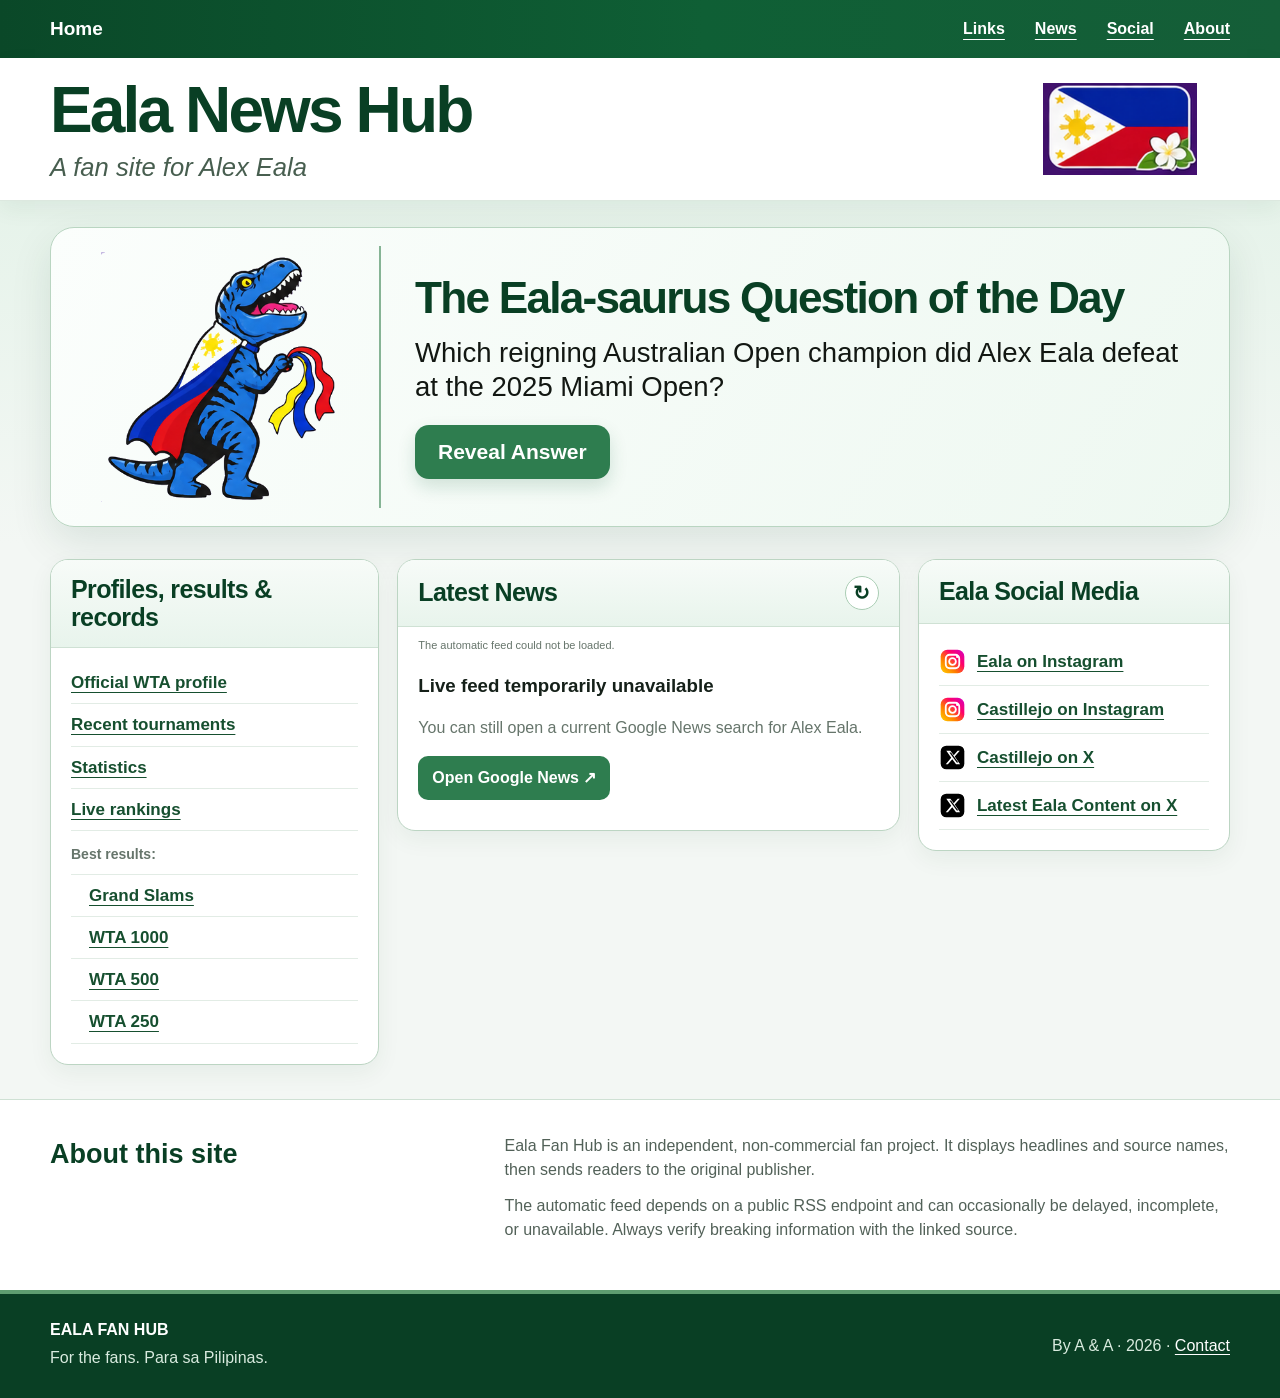
==== commit f4cc3dcd: "Add files via upload final updates for now" ====
--- a/index.html
+++ b/index.html
@@ -10,7 +10,7 @@
   <link rel="shortcut icon" href="eala-flag-sampaguita-v19.ico?v=21" type="image/x-icon" />
   <link rel="apple-touch-icon" href="eala-flag-sampaguita-v19-180.png?v=21" sizes="180x180" />
   <link rel="manifest" href="site.webmanifest" />
-  <link rel="stylesheet" href="styles.css?v=20261027-22" />
+  <link rel="stylesheet" href="styles.css?v=20261027-23" />
 </head>
 <body>
   <a class="skip-link" href="#main">Skip to content</a>
--- a/styles.css
+++ b/styles.css
@@ -53,3 +53,10 @@
 @media(max-width:1020px){.header-emblem{display:block;width:184px;height:78px}.brand-banner-inner{min-height:124px}.site-header nav{gap:22px}}
 @media(max-width:760px){.nav-wrap{min-height:56px;display:flex;gap:14px;overflow:hidden}.home-link{font-size:15px}.site-header nav{overflow-x:auto;white-space:nowrap;gap:15px;scrollbar-width:none}.site-header nav::-webkit-scrollbar{display:none}.site-header nav a{font-size:13px;flex:0 0 auto}.brand-banner-inner{min-height:106px;gap:14px;padding-top:14px;padding-bottom:14px}.brand-block{display:flex}.brand-block strong{font-size:34px}.brand-block span{font-size:16px;margin-top:6px}.header-emblem{display:block;width:120px;height:58px}.social-link-list .social-row img{width:25px;height:25px;flex-basis:25px}}
 @media(max-width:470px){.brand-banner-inner{align-items:center}.brand-block strong{font-size:29px}.brand-block span{font-size:14px}.header-emblem{width:94px;height:46px}.site-header nav{gap:12px}.site-header nav a{font-size:12px}}
+
+/* v23: refined trivia scale and unframed header emblem */
+.daily-trivia-copy h1{font-size:clamp(30px,3.45vw,47px)}
+.daily-trivia-question{font-size:clamp(20px,2.15vw,31px)}
+.daily-trivia-reveal{font-size:21px;padding:11px 23px}
+.header-emblem{background:transparent!important;box-shadow:none!important;border:0!important;border-radius:0!important;padding:0!important;filter:none!important}
+@media(max-width:760px){.daily-trivia-copy h1{font-size:28px}.daily-trivia-question{font-size:19px}.daily-trivia-reveal{font-size:18px;padding:10px 19px}}
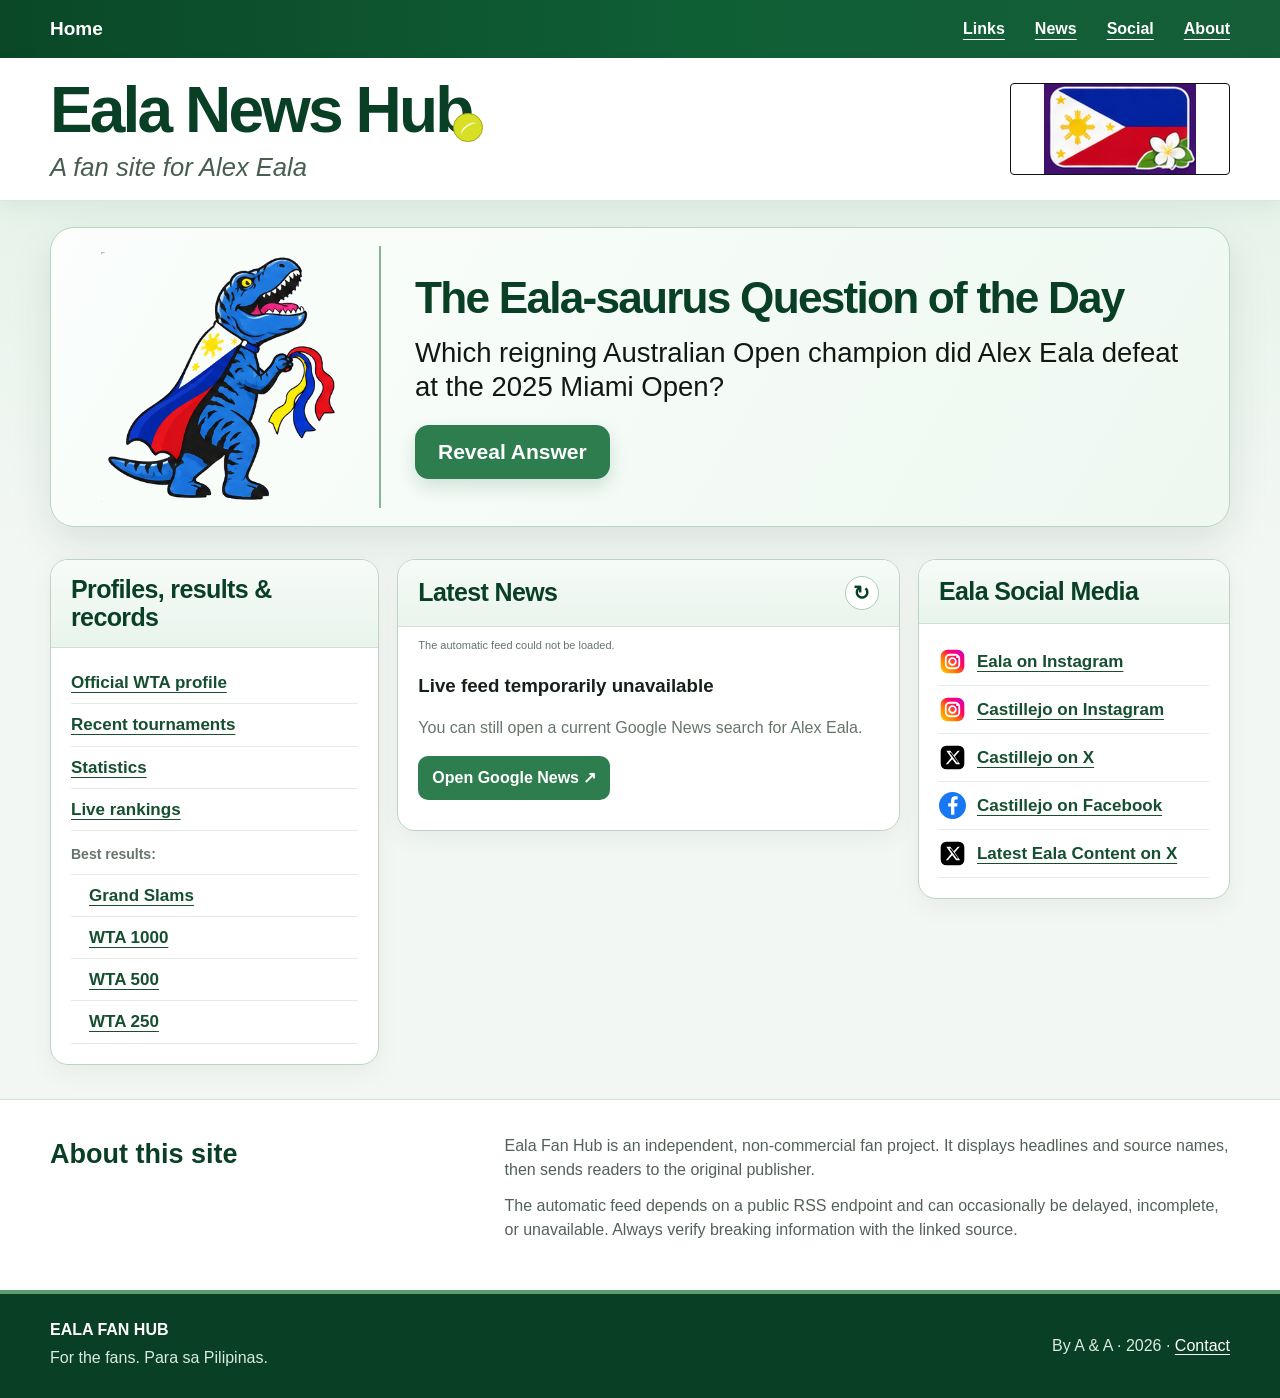
==== commit 302ccbaf: "Add files via upload facebook!" ====
--- a/index.html
+++ b/index.html
@@ -91,6 +91,7 @@
             <a class="social-row" href="https://www.instagram.com/alex.eala/?hl=en" target="_blank" rel="noopener noreferrer"><img src="instagram-logo.svg" alt="" aria-hidden="true" /> <span>Eala on Instagram</span></a>
             <a class="social-row" href="https://www.instagram.com/dyancastillejo/?hl=en" target="_blank" rel="noopener noreferrer"><img src="instagram-logo.svg" alt="" aria-hidden="true" /> <span>Castillejo on Instagram</span></a>
             <a class="social-row" href="https://x.com/DYANCASTILLEJO?lang=en" target="_blank" rel="noopener noreferrer"><img src="x-logo.svg" alt="" aria-hidden="true" /> <span>Castillejo on X</span></a>
+            <a class="social-row" href="https://www.facebook.com/DyanCastillejo/" target="_blank" rel="noopener noreferrer"><img src="facebook-logo.svg" alt="" aria-hidden="true" /> <span>Castillejo on Facebook</span></a>
             <a class="social-row" href="https://x.com/search?q=eala&amp;src=typed_query&amp;f=live" target="_blank" rel="noopener noreferrer"><img src="x-logo.svg" alt="" aria-hidden="true" /> <span>Latest Eala Content on X</span></a>
           </div>
         </section>
--- a/styles.css
+++ b/styles.css
@@ -60,3 +60,10 @@
 .daily-trivia-reveal{font-size:21px;padding:11px 23px}
 .header-emblem{background:transparent!important;box-shadow:none!important;border:0!important;border-radius:0!important;padding:0!important;filter:none!important}
 @media(max-width:760px){.daily-trivia-copy h1{font-size:28px}.daily-trivia-question{font-size:19px}.daily-trivia-reveal{font-size:18px;padding:10px 19px}}
+
+/* v24: thin flag outline, matte tennis-ball accent, Facebook social row */
+.header-emblem{border:1px solid #111!important;border-radius:4px!important;box-sizing:border-box}
+.brand-block strong{position:relative;display:inline-block;align-self:flex-start}
+.brand-block strong::after{content:"";position:absolute;width:.43em;height:.43em;right:-.18em;bottom:.02em;border-radius:50%;background:#d8df25;border:1px solid #9da619;box-shadow:none;z-index:2}
+.brand-block strong::before{content:"";position:absolute;width:.31em;height:.16em;right:-.13em;bottom:.12em;border-top:2px solid rgba(255,255,255,.78);border-radius:50%;transform:rotate(-35deg);z-index:3}
+@media(max-width:760px){.brand-block strong::after{width:.40em;height:.40em}.brand-block strong::before{width:.29em;height:.14em;border-top-width:1.5px}}
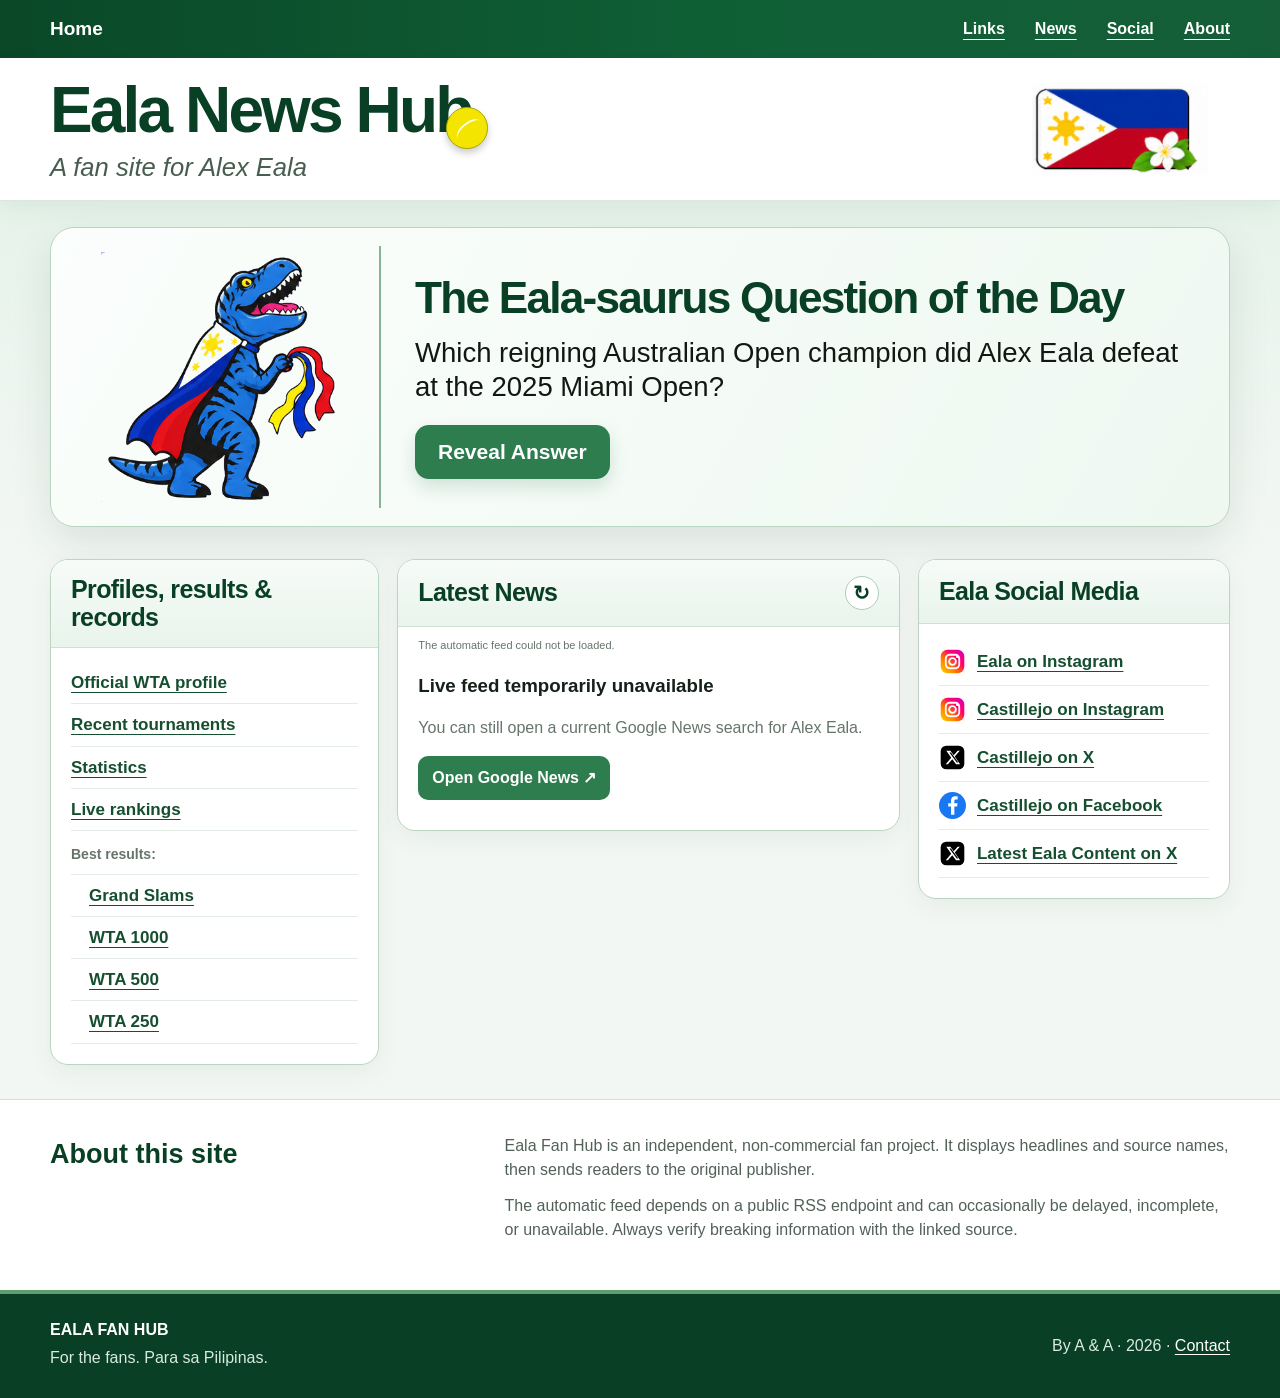
==== commit 8775210b: "Add files via upload commit" ====
--- a/index.html
+++ b/index.html
@@ -10,7 +10,7 @@
   <link rel="shortcut icon" href="eala-flag-sampaguita-v19.ico?v=21" type="image/x-icon" />
   <link rel="apple-touch-icon" href="eala-flag-sampaguita-v19-180.png?v=21" sizes="180x180" />
   <link rel="manifest" href="site.webmanifest" />
-  <link rel="stylesheet" href="styles.css?v=20261027-23" />
+  <link rel="stylesheet" href="styles.css?v=20261027-25" />
 </head>
 <body>
   <a class="skip-link" href="#main">Skip to content</a>
@@ -33,7 +33,7 @@
           <strong>Eala News Hub</strong>
           <span>A fan site for Alex Eala</span>
         </div>
-        <img class="header-emblem" src="eala-flag-sampaguita-rect.png" alt="Philippine flag with sampaguita flower" />
+        <img class="header-emblem" src="eala-flag-sampaguita-clean.png" alt="Philippine flag with sampaguita flower" />
       </div>
     </div>
   </header>
--- a/styles.css
+++ b/styles.css
@@ -61,9 +61,37 @@
 .header-emblem{background:transparent!important;box-shadow:none!important;border:0!important;border-radius:0!important;padding:0!important;filter:none!important}
 @media(max-width:760px){.daily-trivia-copy h1{font-size:28px}.daily-trivia-question{font-size:19px}.daily-trivia-reveal{font-size:18px;padding:10px 19px}}
 
-/* v24: thin flag outline, matte tennis-ball accent, Facebook social row */
-.header-emblem{border:1px solid #111!important;border-radius:4px!important;box-sizing:border-box}
+/* v25: screenshot-matched clean flag and tennis-ball accent */
+.header-emblem{
+  border:0!important;
+  border-radius:0!important;
+  background:transparent!important;
+  box-shadow:none!important;
+  padding:0!important;
+  filter:none!important;
+  object-fit:contain;
+}
 .brand-block strong{position:relative;display:inline-block;align-self:flex-start}
-.brand-block strong::after{content:"";position:absolute;width:.43em;height:.43em;right:-.18em;bottom:.02em;border-radius:50%;background:#d8df25;border:1px solid #9da619;box-shadow:none;z-index:2}
-.brand-block strong::before{content:"";position:absolute;width:.31em;height:.16em;right:-.13em;bottom:.12em;border-top:2px solid rgba(255,255,255,.78);border-radius:50%;transform:rotate(-35deg);z-index:3}
-@media(max-width:760px){.brand-block strong::after{width:.40em;height:.40em}.brand-block strong::before{width:.29em;height:.14em;border-top-width:1.5px}}
+.brand-block strong::after{
+  content:"";position:absolute;
+  width:.62em;height:.62em;
+  right:-.26em;bottom:-.08em;
+  border-radius:50%;
+  background:#f3e500;
+  border:1px solid #a9a500;
+  box-shadow:0 4px 7px rgba(0,0,0,.20);
+  z-index:2
+}
+.brand-block strong::before{
+  content:"";position:absolute;
+  width:.45em;height:.23em;
+  right:-.20em;bottom:.07em;
+  border-top:2px solid rgba(255,255,255,.95);
+  border-radius:50%;
+  transform:rotate(-38deg);
+  z-index:3
+}
+@media(max-width:760px){
+  .brand-block strong::after{width:.56em;height:.56em;right:-.23em;bottom:-.06em}
+  .brand-block strong::before{width:.41em;height:.20em;right:-.18em;bottom:.08em;border-top-width:1.5px}
+}
